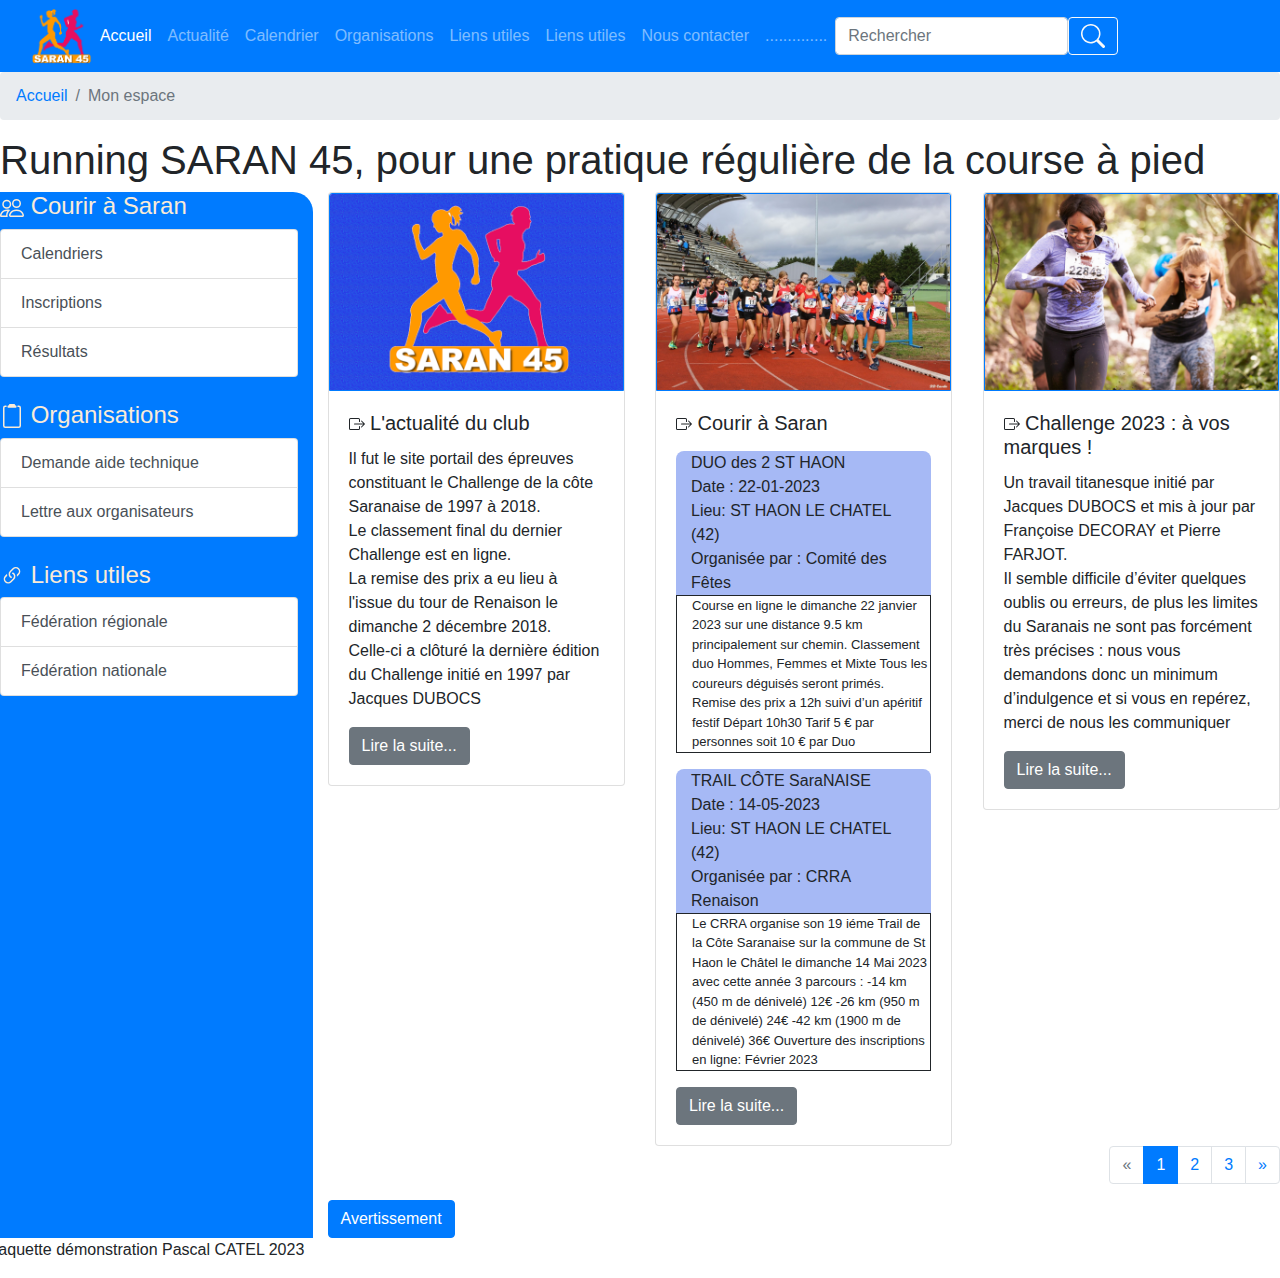
==== index.html @ 1217439c "first commit" ====
<!DOCTYPE html>
<html lang="fr">

<head>
  <meta charset="UTF-8">
  <meta http-equiv="X-UA-Compatible" content="IE=edge">
  <meta name="viewport" content="width=device-width, initial-scale=1.0">
  <!-- link href="https://cdn.jsdelivr.net/npm/bootstrap@5.3.0-alpha1/dist/css/bootstrap.min.css" rel="stylesheet" integrity="sha384-GLhlTQ8iRABdZLl6O3oVMWSktQOp6b7In1Zl3/Jr59b6EGGoI1aFkw7cmDA6j6gD" crossorigin="anonymous" -->
  <link rel="stylesheet" href="css/bootstrap.css">
  <title>Running Saran 45</title>
</head>

<body>
  <header>

  </header>
  
  <!-- Déclaration du composant -->
  <!-- nav class="navbar navbar-expand-lg navbar-dark bg-primary" -->
    <nav class="navbar navbar-expand-lg navbar-dark bg-primary" >
    <div class="container-fluid">
      <!-- Titre de la page -->
      
      <img src="img/logo500.png" alt="logo" height="5%" width="5%">
      <button  class="navbar-toggler"
      type="button" 
      data-toggle="collapse" 
      data-target="#navbarNavDropdown"
      aria-controls="navbarNavDropdown" 
      aria-expanded="false" 
      aria-label="Toggle navigation">
        <svg xmlns="http://www.w3.org/2000/svg" width="16" height="16" fill="currentColor"
          class="bi bi-three-dots-vertical" viewBox="0 0
            16 16">
          <path d="M9.5 13a1.5 1.5 0 1 1-3 0 1.5 1.5 0 0 1 3 0zm0-5a1.5 1.5 0
              1 1-3 0 1.5 1.5 0 0 1 3 0zm0-5a1.5 1.5 0 1 1-3 0 1.5 1.5 0 0 1 3
              0z" />
        </svg>

      </button>
      <div class="collapse navbar-collapse" id="navbarNavDropdown">
        <!-- Elements du menu -->
        <ul class="navbar-nav me-auto mb-2 mb-lg-0 " >
          <!-- Elements du menu -->
          <li class="nav-item">
            <a class="nav-link active" href="#">Accueil</a>
          </li>
          <li class="nav-item">
            <a class="nav-link" href="#">Actualité</a>
          </li>
          <li class="nav-item">
            <a class="nav-link" href="#">Calendrier</a>
          </li>
          <li class="nav-item">
            <a class="nav-link " aria-current="page" href="#">Organisations</a>
          </li>
          <li class="nav-item">
            <a class="nav-link " aria-current="page" href="#">Liens utiles</a>
          </li>
          <li class="nav-item">
            <a class="nav-link " aria-current="page" href="#">Liens utiles</a>
          </li>
          <li class="nav-item">
            <a class="nav-link " aria-current="page" href="#">Nous contacter</a>
          </li>
          <li class="nav-item">
            <a class="nav-link " aria-current="page" href="#">..............</a>
          </li>

        </ul>

        <div>
          <form class="d-flex">
            <input class="form-control me-" type="search" placeholder="Rechercher" aria-label="Rechercher">
            
            <button class="btn btn-outline-light" type="submit"><svg xmlns="http://www.w3.org/2000/svg" width="24" height="24" fill="currentColor" class="bi bi-search" viewBox="0 0 16 16">
              <path d="M11.742 10.344a6.5 6.5 0 1 0-1.397 1.398h-.001c.03.04.062.078.098.115l3.85 3.85a1 1 0 0 0 1.415-1.414l-3.85-3.85a1.007 1.007 0 0 0-.115-.1zM12 6.5a5.5 5.5 0 1 1-11 0 5.5 5.5 0 0 1 11 0z"/>
            </svg></button>
          </form>
          
        </div>

      </div>
    </div>
  </nav>
  <nav aria-label="breadcrumb">
    <!-- Déclaration du composant -->
    <ol class="breadcrumb">
      <!-- Item du fil d'ariane -->
      <li class="breadcrumb-item"><a href="#">Accueil</a></li>
      <li class="breadcrumb-item active" aria-current="page">Mon espace</li>
    </ol>
  </nav>
  <main>



    <div class="row justify-content-between">
      <h1 class="col-12">Running SARAN 45, pour une pratique régulière de la course à pied</h1>
    </div>

    <div class="row justify-content-between">

      <div class="col-3" style="background-color: #007BFF;border-radius:
            15px 20px 0 5px;">
        <aside>

          <h4 style="color: antiquewhite;"> <svg xmlns="http://www.w3.org/2000/svg" width="24" height="24"
              fill="currentColor" class="bi bi-people" viewBox="0 0 16 16">
              <path d="M15 14s1 0 1-1-1-4-5-4-5 3-5 4 1 1 1
                    1h8Zm-7.978-1A.261.261 0 0 1 7
                    12.996c.001-.264.167-1.03.76-1.72C8.312 10.629 9.282 10 11
                    10c1.717 0 2.687.63 3.24 1.276.593.69.758 1.457.76
                    1.72l-.008.002a.274.274 0 0 1-.014.002H7.022ZM11 7a2 2 0 1 0
                    0-4 2 2 0 0 0 0 4Zm3-2a3 3 0 1 1-6 0 3 3 0 0 1 6 0ZM6.936
                    9.28a5.88 5.88 0 0 0-1.23-.247A7.35 7.35 0 0 0 5 9c-4 0-5
                    3-5 4 0 .667.333 1 1 1h4.216A2.238 2.238 0 0 1 5
                    13c0-1.01.377-2.042
                    1.09-2.904.243-.294.526-.569.846-.816ZM4.92 10A5.493 5.493 0
                    0 0 4 13H1c0-.26.164-1.03.76-1.724.545-.636 1.492-1.256
                    3.16-1.275ZM1.5 5.5a3 3 0 1 1 6 0 3 3 0 0 1-6 0Zm3-2a2 2 0 1
                    0 0 4 2 2 0 0 0 0-4Z" />
            </svg> Courir à Saran


          </h4>
          <div class="list-group">

            <a href="#" class="list-group-item list-group-item-action">Calendriers</a>
            <a href="#" class="list-group-item list-group-item-action">Inscriptions</a>
            <a href="#" class="list-group-item list-group-item-action">Résultats</a>
          </div><br>

          <h4 style="color: antiquewhite;"><svg xmlns="http://www.w3.org/2000/svg" width="24" height="24"
              fill="currentColor" class="bi bi-clipboard2" viewBox="0 0 16
                    16">
              <path d="M3.5 2a.5.5 0 0 0-.5.5v12a.5.5 0 0 0 .5.5h9a.5.5 0
                      0 0 .5-.5v-12a.5.5 0 0 0-.5-.5H12a.5.5 0 0 1 0-1h.5A1.5
                      1.5 0 0 1 14 2.5v12a1.5 1.5 0 0 1-1.5 1.5h-9A1.5 1.5 0 0 1
                      2 14.5v-12A1.5 1.5 0 0 1 3.5 1H4a.5.5 0 0 1 0 1h-.5Z" />
              <path d="M10 .5a.5.5 0 0 0-.5-.5h-3a.5.5 0 0 0-.5.5.5.5 0
                        0 1-.5.5.5.5 0 0 0-.5.5V2a.5.5 0 0 0 .5.5h5A.5.5 0 0 0
                        11 2v-.5a.5.5 0 0 0-.5-.5.5.5 0 0 1-.5-.5Z" />
            </svg> Organisations</h4>
          <div class="list-group">

            <a href="#" class="list-group-item
                        list-group-item-action">Demande aide technique</a>
            <a href="#" class="list-group-item
                        list-group-item-action">Lettre aux organisateurs</a>
          </div>
<br>
          <h4 style="color: antiquewhite;"><svg xmlns="http://www.w3.org/2000/svg" width="24" height="24" fill="currentColor" class="bi bi-link-45deg" viewBox="0 0 16 16">
            <path d="M4.715 6.542 3.343 7.914a3 3 0 1 0 4.243 4.243l1.828-1.829A3 3 0 0 0 8.586 5.5L8 6.086a1.002 1.002 0 0 0-.154.199 2 2 0 0 1 .861 3.337L6.88 11.45a2 2 0 1 1-2.83-2.83l.793-.792a4.018 4.018 0 0 1-.128-1.287z"/>
            <path d="M6.586 4.672A3 3 0 0 0 7.414 9.5l.775-.776a2 2 0 0 1-.896-3.346L9.12 3.55a2 2 0 1 1 2.83 2.83l-.793.792c.112.42.155.855.128 1.287l1.372-1.372a3 3 0 1 0-4.243-4.243L6.586 4.672z"/>
          </svg> Liens utiles</h4>
        <div class="list-group">

          <a href="#" class="list-group-item
                      list-group-item-action">Fédération régionale</a>
          <a href="#" class="list-group-item
                      list-group-item-action">Fédération nationale</a>
        </div>



        </aside>
      </div>





      <div class="col-9">
        <div class="row justify-content-between">






          <div class="col-4">
            <!-- card 1 -->
            <div class="card">
              <!-- Image située en haut -->
              <img src="img/actusaran45.png" class="card-img-top
                          rounded-3" alt="Méditation">
              <!-- Corps de la carte -->
              <div class="card-body">
                <!-- Titre -->
                <h5 class="card-title"><svg xmlns="http://www.w3.org/2000/svg" width="16" height="16"
                    fill="currentColor" class="bi
                              bi-box-arrow-right" viewBox="0 0 16 16">
                    <path fill-rule="evenodd" d="M10 12.5a.5.5 0 0
                                1-.5.5h-8a.5.5 0 0 1-.5-.5v-9a.5.5 0 0 1
                                .5-.5h8a.5.5 0 0 1 .5.5v2a.5.5 0 0 0 1 0v-2A1.5
                                1.5 0 0 0 9.5 2h-8A1.5 1.5 0 0 0 0 3.5v9A1.5 1.5
                                0 0 0 1.5 14h8a1.5 1.5 0 0 0 1.5-1.5v-2a.5.5 0 0
                                0-1 0v2z" />
                    <path fill-rule="evenodd" d="M15.854 8.354a.5.5
                                  0 0 0 0-.708l-3-3a.5.5 0 0 0-.708.708L14.293
                                  7.5H5.5a.5.5 0 0 0 0 1h8.793l-2.147 2.146a.5.5
                                  0 0 0 .708.708l3-3z" />
                  </svg> L'actualité du club</h5>
                <!-- Contenu de la carte -->
                <p class="card-text">
                  Il fut le site portail des épreuves constituant
                  le Challenge de la côte Saranaise de 1997 à
                  2018.<br>
                  Le classement final du dernier Challenge est en
                  ligne.<br>
                  La remise des prix a eu lieu à l'issue du tour
                  de Renaison le dimanche 2 décembre 2018.<br>
                  Celle-ci a clôturé la dernière édition du
                  Challenge initié en 1997 par Jacques DUBOCS
                </p>
                <a href="#" class="btn btn-secondary">Lire la
                  suite...</a>
              </div>
            </div>
          </div>
          <!-- card 2 -->
          <div class="col-4">
            <!-- Déclaration du composant -->
            <div class="card">
              <!-- Image située en haut -->
              <img src="img/courir a saran.jpg" class="card-img-top" alt="Méditation">
              <!-- Corps de la carte -->
              <div class="card-body">
                <!-- Titre -->
                <h5 class="card-title"><svg xmlns="http://www.w3.org/2000/svg" width="16" height="16"
                    fill="currentColor" class="bi
                                  bi-box-arrow-right" viewBox="0 0 16 16">
                    <path fill-rule="evenodd" d="M10 12.5a.5.5 0 0
                                    1-.5.5h-8a.5.5 0 0 1-.5-.5v-9a.5.5 0 0 1
                                    .5-.5h8a.5.5 0 0 1 .5.5v2a.5.5 0 0 0 1
                                    0v-2A1.5 1.5 0 0 0 9.5 2h-8A1.5 1.5 0 0 0 0
                                    3.5v9A1.5 1.5 0 0 0 1.5 14h8a1.5 1.5 0 0 0
                                    1.5-1.5v-2a.5.5 0 0 0-1 0v2z" />
                    <path fill-rule="evenodd" d="M15.854
                                      8.354a.5.5 0 0 0 0-.708l-3-3a.5.5 0 0
                                      0-.708.708L14.293 7.5H5.5a.5.5 0 0 0 0
                                      1h8.793l-2.147 2.146a.5.5 0 0 0
                                      .708.708l3-3z" />
                  </svg> Courir à Saran</h5>
                <!-- Contenu de la carte -->
                <p class="card-text">
                <div style="background-color: rgb(166, 185,
                                      245);
                                      border-radius: 8px 8px 0 0px;
                                      padding-right: 15px;
                                      padding-left: 15px;">
                  DUO des 2 ST HAON<br>
                  Date : 22-01-2023<br>
                  Lieu: ST HAON LE CHATEL (42)<br>
                  Organisée par : Comité des Fêtes
                </div>

                <div style="border: 1px solid ;font-size:
                                      small;padding-left: 15px;">
                  Course en ligne le dimanche 22 janvier
                  2023 sur une distance 9.5 km
                  principalement sur chemin. Classement duo
                  Hommes, Femmes et Mixte Tous les coureurs
                  déguisés seront primés. Remise des prix a
                  12h suivi d’un apéritif festif Départ
                  10h30 Tarif 5 € par personnes soit 10 €
                  par Duo
                </div>
                </p>

                <p class="card-text">
                <div style="background-color: rgb(166, 185,
                                      245);
                                      border-radius: 8px 8px 0 0px;
                                      padding-right: 15px;
                                      padding-left: 15px;">
                  TRAIL CÔTE SaraNAISE<br>
                  Date : 14-05-2023<br>
                  Lieu: ST HAON LE CHATEL (42)<br>
                  Organisée par : CRRA Renaison
                </div>

                <div style="border: 1px solid ;font-size:
                                      small;padding-left: 15px;">
                  Le CRRA organise son 19 iéme Trail de la
                  Côte Saranaise sur la commune de St Haon
                  le Châtel le dimanche 14 Mai 2023
                  avec cette année 3 parcours : -14 km (450
                  m de dénivelé) 12€ -26 km (950 m de
                  dénivelé) 24€ -42 km (1900 m de dénivelé)
                  36€
                  Ouverture des inscriptions en ligne:
                  Février 2023
                </div>
                </p>







                <a href="#" class="btn btn-secondary">Lire la
                  suite...</a>
              </div>
            </div>
          </div>

          <div class="col-4">
            <!-- card 3 -->
            <div class="card">
              <!-- Image située en haut -->
              <img src="img/GrandFond.jpg" class="card-img-top" alt="Méditation">
              <!-- Corps de la carte -->
              <div class="card-body">
                <!-- Titre -->
                <h5 class="card-title"><svg xmlns="http://www.w3.org/2000/svg" width="16" height="16"
                    fill="currentColor" class="bi bi-box-arrow-right" viewBox="0 0
                                      16 16">
                    <path fill-rule="evenodd" d="M10 12.5a.5.5
                                        0 0 1-.5.5h-8a.5.5 0 0 1-.5-.5v-9a.5.5 0
                                        0 1 .5-.5h8a.5.5 0 0 1 .5.5v2a.5.5 0 0 0
                                        1 0v-2A1.5 1.5 0 0 0 9.5 2h-8A1.5 1.5 0
                                        0 0 0 3.5v9A1.5 1.5 0 0 0 1.5 14h8a1.5
                                        1.5 0 0 0 1.5-1.5v-2a.5.5 0 0 0-1
                                        0v2z" />
                    <path fill-rule="evenodd" d="M15.854
                                          8.354a.5.5 0 0 0 0-.708l-3-3a.5.5 0 0
                                          0-.708.708L14.293 7.5H5.5a.5.5 0 0 0 0
                                          1h8.793l-2.147 2.146a.5.5 0 0 0
                                          .708.708l3-3z" />
                  </svg> Challenge 2023 : à vos marques !</h5>
                <!-- Contenu de la carte -->
                <p class="card-text">
                  Un travail titanesque initié par Jacques
                  DUBOCS et mis à jour par Françoise
                  DECORAY et Pierre FARJOT.<br>
                  Il semble difficile d’éviter quelques
                  oublis ou erreurs, de plus les limites
                  du Saranais ne sont pas forcément très
                  précises :
                  nous vous demandons donc un minimum
                  d’indulgence et si vous en repérez,
                  merci de nous les communiquer
                </p>
                <a href="#" class="btn btn-secondary">Lire
                  la suite...</a>
              </div>
            </div>
          </div>


        </div>



        <!--pagination -->
        <div class="row">
          <nav class="col-12" aria-label="Page navigation
                                  example">
            <!-- Déclaration du composant + On indique qu'il sera placé à l'extrémité de la page -->
            <ul class="pagination justify-content-end">
              <!-- Item de navigation, ici désactivé car on se trouve en page 1 -->
              <li class="page-item disabled">
                <!-- Lien vers la page concernée -->
                <a class="page-link" href="#" aria-label="Previous">
                  <span aria-hidden="true">&laquo;</span>
                </a>
              </li>
              <!-- Page courante -->
              <li class="page-item active"><a class="page-link" href="#">1</a></li>
              <li class="page-item"><a class="page-link" href="#">2</a></li>
              <li class="page-item"><a class="page-link" href="#">3</a></li>
              <li class="page-item">
                <a class="page-link" href="#" aria-label="Next">
                  <span aria-hidden="true">&raquo;</span>
                </a>
              </li>
            </ul>
          </nav>
        </div>


        <!-- Fenetres modales-->
        <button type="button" class="btn btn-primary" data-bs-toggle="modal"
          data-bs-target="#email">Avertissement</button>
        <!-- Déclaration du composant -->
        <div class="modal fade" id="email" tabindex="-1" role="dialog" aria-labelledby="emailTitle" aria-hidden="true">
          <!-- Mise en place de la fenêtre -->
          <div class="modal-dialog modal-dialog-centered" role="document">
            <div class="modal-content">
              <!-- Classes qui permettent d'en délimiter la structure -->
              <div class="modal-header">
                <h5 class="modal-title" id="emailTitle">Avertissement</h5>
                <button type="button" class="btn-close" data-bs-dismiss="modal" aria-label="Close"></button>
              </div>
              <!-- Classes qui permettent d'en délimiter la structure -->
              <div class="modal-body">
                <p>
                  Ce site est une maquette de formation
                  réalisée par Pascal CATEL.
                </p>
              </div>

              <!-- Classes qui permettent d'en délimiter la structure -->
              <div class="modal-footer">


                <!-- data-dismiss="modal" c'est grâce à cet attribut que ce bouton permettra de fermer la fenêtre -->
                <button type="button" class="btn
                                        btn-primary" data-bs-dismiss="modal">Fermer</button>
              </div>
            </div>
          </div>
        </div>

      </div>




      <footer>
        <p>Maquette démonstration Pascal CATEL 2023</p>
      </footer>



     

    </div>
  </main>
 <script src="https://cdn.jsdelivr.net/npm/bootstrap@5.3.0-alpha1/dist/js/bootstrap.bundle.min.js"
        integrity="sha384-w76AqPfDkMBDXo30jS1Sgez6pr3x5MlQ1ZAGC+nuZB+EYdgRZgiwxhTBTkF7CXvN"
        crossorigin="anonymous"></script>
      <script src="https://cdn.jsdelivr.net/npm/@popperjs/core@2.11.6/dist/umd/popper.min.js"
        integrity="sha384-oBqDVmMz9ATKxIep9tiCxS/Z9fNfEXiDAYTujMAeBAsjFuCZSmKbSSUnQlmh/jp3"
        crossorigin="anonymous"></script>
      <script src="https://cdn.jsdelivr.net/npm/bootstrap@5.3.0-alpha1/dist/js/bootstrap.min.js"
        integrity="sha384-mQ93GR66B00ZXjt0YO5KlohRA5SY2XofN4zfuZxLkoj1gXtW8ANNCe9d5Y3eG5eD"
        crossorigin="anonymous"></script>
</body>

</html>
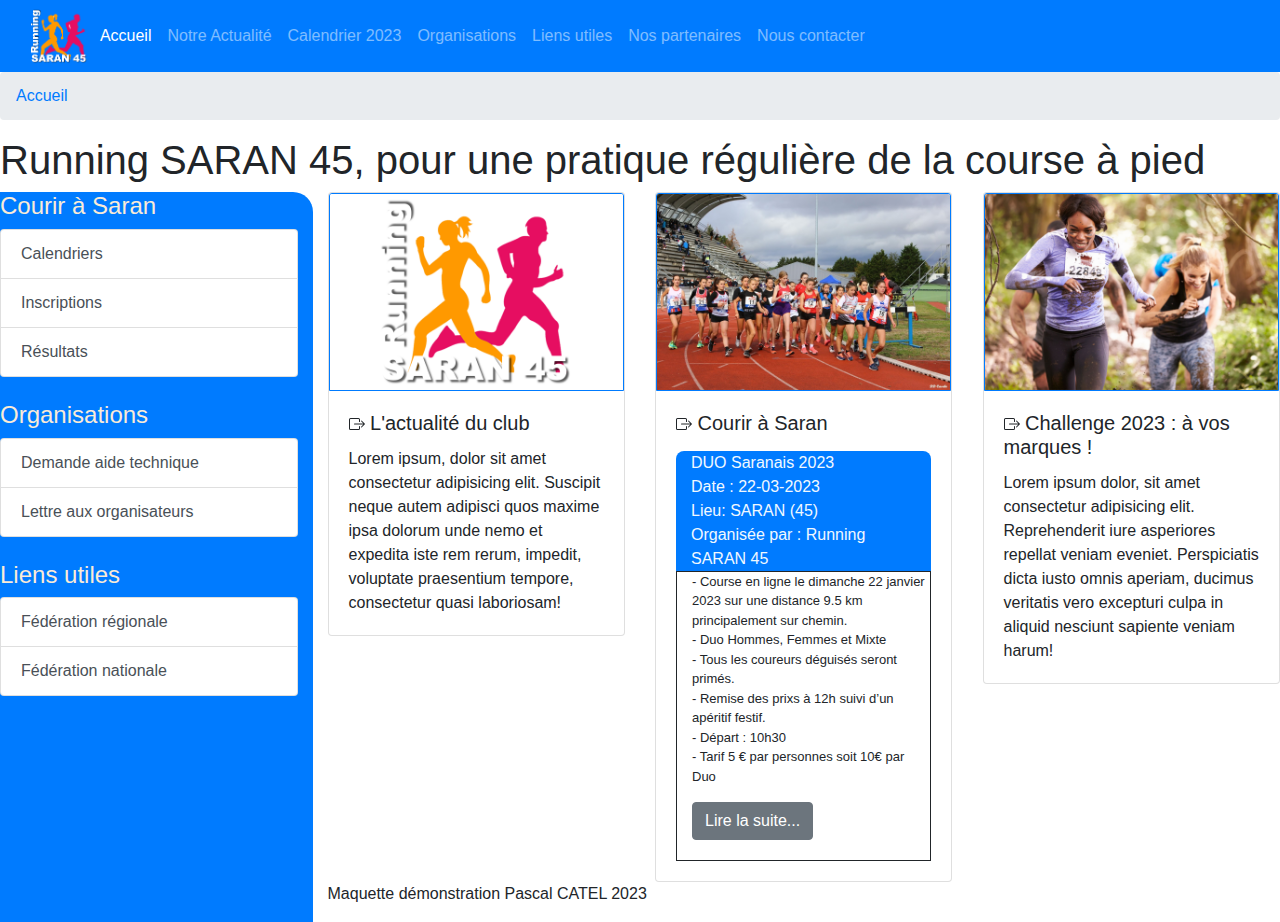
==== commit 7ef9161e: "maj index" ====
--- a/index.html
+++ b/index.html
@@ -1,444 +1,343 @@
 <!DOCTYPE html>
 <html lang="fr">
 
-<head>
-  <meta charset="UTF-8">
-  <meta http-equiv="X-UA-Compatible" content="IE=edge">
-  <meta name="viewport" content="width=device-width, initial-scale=1.0">
-  <!-- link href="https://cdn.jsdelivr.net/npm/bootstrap@5.3.0-alpha1/dist/css/bootstrap.min.css" rel="stylesheet" integrity="sha384-GLhlTQ8iRABdZLl6O3oVMWSktQOp6b7In1Zl3/Jr59b6EGGoI1aFkw7cmDA6j6gD" crossorigin="anonymous" -->
-  <link rel="stylesheet" href="css/bootstrap.css">
-  <title>Running Saran 45</title>
-</head>
-
-<body>
-  <header>
-
-  </header>
-  
-  <!-- Déclaration du composant -->
-  <!-- nav class="navbar navbar-expand-lg navbar-dark bg-primary" -->
-    <nav class="navbar navbar-expand-lg navbar-dark bg-primary" >
-    <div class="container-fluid">
-      <!-- Titre de la page -->
-      
-      <img src="img/logo500.png" alt="logo" height="5%" width="5%">
-      <button  class="navbar-toggler"
-      type="button" 
-      data-toggle="collapse" 
-      data-target="#navbarNavDropdown"
-      aria-controls="navbarNavDropdown" 
-      aria-expanded="false" 
-      aria-label="Toggle navigation">
-        <svg xmlns="http://www.w3.org/2000/svg" width="16" height="16" fill="currentColor"
-          class="bi bi-three-dots-vertical" viewBox="0 0
+  <head>
+    <meta charset="UTF-8">
+    <meta http-equiv="X-UA-Compatible" content="IE=edge">
+    <meta name="viewport" content="width=device-width, initial-scale=1.0">
+    <meta name="description" content="Running demi-fond semin-marathon marathon
+      Saran 45 club de running de saran loiret 45 métropole orléans">
+    <!-- link href="https://cdn.jsdelivr.net/npm/bootstrap@5.3.0-alpha1/dist/css/bootstrap.min.css" rel="stylesheet" integrity="sha384-GLhlTQ8iRABdZLl6O3oVMWSktQOp6b7In1Zl3/Jr59b6EGGoI1aFkw7cmDA6j6gD" crossorigin="anonymous" -->
+    <link rel="stylesheet" href="css/bootstrap.css">
+    <title>Running Saran 45</title>
+  </head>
+
+  <body>
+    <header>
+
+    </header>
+
+    <!-- Déclaration du composant -->
+    <!-- nav class="navbar navbar-expand-lg navbar-dark bg-primary" -->
+    <nav class="navbar navbar-expand-lg navbar-dark bg-primary">
+      <div class="container-fluid">
+        <!-- Titre de la page -->
+
+        <img src="img/logo500.png" alt="logo" height="5%" width="5%">
+        <button class="navbar-toggler"
+          type="button"
+          data-toggle="collapse"
+          data-target="#navbarNavDropdown"
+          aria-controls="navbarNavDropdown"
+          aria-expanded="false"
+          aria-label="Toggle navigation">
+          <svg xmlns="http://www.w3.org/2000/svg" width="16" height="16"
+            fill="currentColor"
+            class="bi bi-three-dots-vertical" viewBox="0 0
             16 16">
-          <path d="M9.5 13a1.5 1.5 0 1 1-3 0 1.5 1.5 0 0 1 3 0zm0-5a1.5 1.5 0
+            <path d="M9.5 13a1.5 1.5 0 1 1-3 0 1.5 1.5 0 0 1 3 0zm0-5a1.5 1.5 0
               1 1-3 0 1.5 1.5 0 0 1 3 0zm0-5a1.5 1.5 0 1 1-3 0 1.5 1.5 0 0 1 3
               0z" />
-        </svg>
-
-      </button>
-      <div class="collapse navbar-collapse" id="navbarNavDropdown">
-        <!-- Elements du menu -->
-        <ul class="navbar-nav me-auto mb-2 mb-lg-0 " >
-          <!-- Elements du menu -->
-          <li class="nav-item">
-            <a class="nav-link active" href="#">Accueil</a>
-          </li>
-          <li class="nav-item">
-            <a class="nav-link" href="#">Actualité</a>
-          </li>
-          <li class="nav-item">
-            <a class="nav-link" href="#">Calendrier</a>
-          </li>
-          <li class="nav-item">
-            <a class="nav-link " aria-current="page" href="#">Organisations</a>
-          </li>
-          <li class="nav-item">
-            <a class="nav-link " aria-current="page" href="#">Liens utiles</a>
-          </li>
-          <li class="nav-item">
-            <a class="nav-link " aria-current="page" href="#">Liens utiles</a>
-          </li>
-          <li class="nav-item">
-            <a class="nav-link " aria-current="page" href="#">Nous contacter</a>
-          </li>
-          <li class="nav-item">
-            <a class="nav-link " aria-current="page" href="#">..............</a>
-          </li>
-
-        </ul>
-
-        <div>
-          <form class="d-flex">
-            <input class="form-control me-" type="search" placeholder="Rechercher" aria-label="Rechercher">
-            
-            <button class="btn btn-outline-light" type="submit"><svg xmlns="http://www.w3.org/2000/svg" width="24" height="24" fill="currentColor" class="bi bi-search" viewBox="0 0 16 16">
-              <path d="M11.742 10.344a6.5 6.5 0 1 0-1.397 1.398h-.001c.03.04.062.078.098.115l3.85 3.85a1 1 0 0 0 1.415-1.414l-3.85-3.85a1.007 1.007 0 0 0-.115-.1zM12 6.5a5.5 5.5 0 1 1-11 0 5.5 5.5 0 0 1 11 0z"/>
-            </svg></button>
-          </form>
-          
-        </div>
-
-      </div>
-    </div>
-  </nav>
-  <nav aria-label="breadcrumb">
-    <!-- Déclaration du composant -->
-    <ol class="breadcrumb">
-      <!-- Item du fil d'ariane -->
-      <li class="breadcrumb-item"><a href="#">Accueil</a></li>
-      <li class="breadcrumb-item active" aria-current="page">Mon espace</li>
-    </ol>
-  </nav>
-  <main>
-
-
-
-    <div class="row justify-content-between">
-      <h1 class="col-12">Running SARAN 45, pour une pratique régulière de la course à pied</h1>
-    </div>
-
-    <div class="row justify-content-between">
-
-      <div class="col-3" style="background-color: #007BFF;border-radius:
-            15px 20px 0 5px;">
-        <aside>
-
-          <h4 style="color: antiquewhite;"> <svg xmlns="http://www.w3.org/2000/svg" width="24" height="24"
-              fill="currentColor" class="bi bi-people" viewBox="0 0 16 16">
-              <path d="M15 14s1 0 1-1-1-4-5-4-5 3-5 4 1 1 1
-                    1h8Zm-7.978-1A.261.261 0 0 1 7
-                    12.996c.001-.264.167-1.03.76-1.72C8.312 10.629 9.282 10 11
-                    10c1.717 0 2.687.63 3.24 1.276.593.69.758 1.457.76
-                    1.72l-.008.002a.274.274 0 0 1-.014.002H7.022ZM11 7a2 2 0 1 0
-                    0-4 2 2 0 0 0 0 4Zm3-2a3 3 0 1 1-6 0 3 3 0 0 1 6 0ZM6.936
-                    9.28a5.88 5.88 0 0 0-1.23-.247A7.35 7.35 0 0 0 5 9c-4 0-5
-                    3-5 4 0 .667.333 1 1 1h4.216A2.238 2.238 0 0 1 5
-                    13c0-1.01.377-2.042
-                    1.09-2.904.243-.294.526-.569.846-.816ZM4.92 10A5.493 5.493 0
-                    0 0 4 13H1c0-.26.164-1.03.76-1.724.545-.636 1.492-1.256
-                    3.16-1.275ZM1.5 5.5a3 3 0 1 1 6 0 3 3 0 0 1-6 0Zm3-2a2 2 0 1
-                    0 0 4 2 2 0 0 0 0-4Z" />
-            </svg> Courir à Saran
-
-
-          </h4>
-          <div class="list-group">
-
-            <a href="#" class="list-group-item list-group-item-action">Calendriers</a>
-            <a href="#" class="list-group-item list-group-item-action">Inscriptions</a>
-            <a href="#" class="list-group-item list-group-item-action">Résultats</a>
-          </div><br>
-
-          <h4 style="color: antiquewhite;"><svg xmlns="http://www.w3.org/2000/svg" width="24" height="24"
-              fill="currentColor" class="bi bi-clipboard2" viewBox="0 0 16
-                    16">
-              <path d="M3.5 2a.5.5 0 0 0-.5.5v12a.5.5 0 0 0 .5.5h9a.5.5 0
-                      0 0 .5-.5v-12a.5.5 0 0 0-.5-.5H12a.5.5 0 0 1 0-1h.5A1.5
-                      1.5 0 0 1 14 2.5v12a1.5 1.5 0 0 1-1.5 1.5h-9A1.5 1.5 0 0 1
-                      2 14.5v-12A1.5 1.5 0 0 1 3.5 1H4a.5.5 0 0 1 0 1h-.5Z" />
-              <path d="M10 .5a.5.5 0 0 0-.5-.5h-3a.5.5 0 0 0-.5.5.5.5 0
-                        0 1-.5.5.5.5 0 0 0-.5.5V2a.5.5 0 0 0 .5.5h5A.5.5 0 0 0
-                        11 2v-.5a.5.5 0 0 0-.5-.5.5.5 0 0 1-.5-.5Z" />
-            </svg> Organisations</h4>
-          <div class="list-group">
-
-            <a href="#" class="list-group-item
-                        list-group-item-action">Demande aide technique</a>
-            <a href="#" class="list-group-item
-                        list-group-item-action">Lettre aux organisateurs</a>
-          </div>
-<br>
-          <h4 style="color: antiquewhite;"><svg xmlns="http://www.w3.org/2000/svg" width="24" height="24" fill="currentColor" class="bi bi-link-45deg" viewBox="0 0 16 16">
-            <path d="M4.715 6.542 3.343 7.914a3 3 0 1 0 4.243 4.243l1.828-1.829A3 3 0 0 0 8.586 5.5L8 6.086a1.002 1.002 0 0 0-.154.199 2 2 0 0 1 .861 3.337L6.88 11.45a2 2 0 1 1-2.83-2.83l.793-.792a4.018 4.018 0 0 1-.128-1.287z"/>
-            <path d="M6.586 4.672A3 3 0 0 0 7.414 9.5l.775-.776a2 2 0 0 1-.896-3.346L9.12 3.55a2 2 0 1 1 2.83 2.83l-.793.792c.112.42.155.855.128 1.287l1.372-1.372a3 3 0 1 0-4.243-4.243L6.586 4.672z"/>
-          </svg> Liens utiles</h4>
-        <div class="list-group">
-
-          <a href="#" class="list-group-item
-                      list-group-item-action">Fédération régionale</a>
-          <a href="#" class="list-group-item
-                      list-group-item-action">Fédération nationale</a>
-        </div>
-
-
-
-        </aside>
-      </div>
-
-
-
-
-
-      <div class="col-9">
-        <div class="row justify-content-between">
-
-
-
-
-
-
-          <div class="col-4">
-            <!-- card 1 -->
-            <div class="card">
-              <!-- Image située en haut -->
-              <img src="img/actusaran45.png" class="card-img-top
-                          rounded-3" alt="Méditation">
-              <!-- Corps de la carte -->
-              <div class="card-body">
-                <!-- Titre -->
-                <h5 class="card-title"><svg xmlns="http://www.w3.org/2000/svg" width="16" height="16"
-                    fill="currentColor" class="bi
-                              bi-box-arrow-right" viewBox="0 0 16 16">
-                    <path fill-rule="evenodd" d="M10 12.5a.5.5 0 0
-                                1-.5.5h-8a.5.5 0 0 1-.5-.5v-9a.5.5 0 0 1
-                                .5-.5h8a.5.5 0 0 1 .5.5v2a.5.5 0 0 0 1 0v-2A1.5
-                                1.5 0 0 0 9.5 2h-8A1.5 1.5 0 0 0 0 3.5v9A1.5 1.5
-                                0 0 0 1.5 14h8a1.5 1.5 0 0 0 1.5-1.5v-2a.5.5 0 0
-                                0-1 0v2z" />
-                    <path fill-rule="evenodd" d="M15.854 8.354a.5.5
-                                  0 0 0 0-.708l-3-3a.5.5 0 0 0-.708.708L14.293
-                                  7.5H5.5a.5.5 0 0 0 0 1h8.793l-2.147 2.146a.5.5
-                                  0 0 0 .708.708l3-3z" />
-                  </svg> L'actualité du club</h5>
-                <!-- Contenu de la carte -->
-                <p class="card-text">
-                  Il fut le site portail des épreuves constituant
-                  le Challenge de la côte Saranaise de 1997 à
-                  2018.<br>
-                  Le classement final du dernier Challenge est en
-                  ligne.<br>
-                  La remise des prix a eu lieu à l'issue du tour
-                  de Renaison le dimanche 2 décembre 2018.<br>
-                  Celle-ci a clôturé la dernière édition du
-                  Challenge initié en 1997 par Jacques DUBOCS
-                </p>
-                <a href="#" class="btn btn-secondary">Lire la
-                  suite...</a>
-              </div>
-            </div>
-          </div>
-          <!-- card 2 -->
-          <div class="col-4">
-            <!-- Déclaration du composant -->
-            <div class="card">
-              <!-- Image située en haut -->
-              <img src="img/courir a saran.jpg" class="card-img-top" alt="Méditation">
-              <!-- Corps de la carte -->
-              <div class="card-body">
-                <!-- Titre -->
-                <h5 class="card-title"><svg xmlns="http://www.w3.org/2000/svg" width="16" height="16"
-                    fill="currentColor" class="bi
-                                  bi-box-arrow-right" viewBox="0 0 16 16">
-                    <path fill-rule="evenodd" d="M10 12.5a.5.5 0 0
-                                    1-.5.5h-8a.5.5 0 0 1-.5-.5v-9a.5.5 0 0 1
-                                    .5-.5h8a.5.5 0 0 1 .5.5v2a.5.5 0 0 0 1
-                                    0v-2A1.5 1.5 0 0 0 9.5 2h-8A1.5 1.5 0 0 0 0
-                                    3.5v9A1.5 1.5 0 0 0 1.5 14h8a1.5 1.5 0 0 0
-                                    1.5-1.5v-2a.5.5 0 0 0-1 0v2z" />
-                    <path fill-rule="evenodd" d="M15.854
-                                      8.354a.5.5 0 0 0 0-.708l-3-3a.5.5 0 0
-                                      0-.708.708L14.293 7.5H5.5a.5.5 0 0 0 0
-                                      1h8.793l-2.147 2.146a.5.5 0 0 0
-                                      .708.708l3-3z" />
-                  </svg> Courir à Saran</h5>
-                <!-- Contenu de la carte -->
-                <p class="card-text">
-                <div style="background-color: rgb(166, 185,
-                                      245);
-                                      border-radius: 8px 8px 0 0px;
-                                      padding-right: 15px;
-                                      padding-left: 15px;">
-                  DUO des 2 ST HAON<br>
-                  Date : 22-01-2023<br>
-                  Lieu: ST HAON LE CHATEL (42)<br>
-                  Organisée par : Comité des Fêtes
-                </div>
-
-                <div style="border: 1px solid ;font-size:
-                                      small;padding-left: 15px;">
-                  Course en ligne le dimanche 22 janvier
-                  2023 sur une distance 9.5 km
-                  principalement sur chemin. Classement duo
-                  Hommes, Femmes et Mixte Tous les coureurs
-                  déguisés seront primés. Remise des prix a
-                  12h suivi d’un apéritif festif Départ
-                  10h30 Tarif 5 € par personnes soit 10 €
-                  par Duo
-                </div>
-                </p>
-
-                <p class="card-text">
-                <div style="background-color: rgb(166, 185,
-                                      245);
-                                      border-radius: 8px 8px 0 0px;
-                                      padding-right: 15px;
-                                      padding-left: 15px;">
-                  TRAIL CÔTE SaraNAISE<br>
-                  Date : 14-05-2023<br>
-                  Lieu: ST HAON LE CHATEL (42)<br>
-                  Organisée par : CRRA Renaison
-                </div>
-
-                <div style="border: 1px solid ;font-size:
-                                      small;padding-left: 15px;">
-                  Le CRRA organise son 19 iéme Trail de la
-                  Côte Saranaise sur la commune de St Haon
-                  le Châtel le dimanche 14 Mai 2023
-                  avec cette année 3 parcours : -14 km (450
-                  m de dénivelé) 12€ -26 km (950 m de
-                  dénivelé) 24€ -42 km (1900 m de dénivelé)
-                  36€
-                  Ouverture des inscriptions en ligne:
-                  Février 2023
-                </div>
-                </p>
-
-
-
-
-
-
-
-                <a href="#" class="btn btn-secondary">Lire la
-                  suite...</a>
-              </div>
-            </div>
-          </div>
-
-          <div class="col-4">
-            <!-- card 3 -->
-            <div class="card">
-              <!-- Image située en haut -->
-              <img src="img/GrandFond.jpg" class="card-img-top" alt="Méditation">
-              <!-- Corps de la carte -->
-              <div class="card-body">
-                <!-- Titre -->
-                <h5 class="card-title"><svg xmlns="http://www.w3.org/2000/svg" width="16" height="16"
-                    fill="currentColor" class="bi bi-box-arrow-right" viewBox="0 0
-                                      16 16">
-                    <path fill-rule="evenodd" d="M10 12.5a.5.5
-                                        0 0 1-.5.5h-8a.5.5 0 0 1-.5-.5v-9a.5.5 0
-                                        0 1 .5-.5h8a.5.5 0 0 1 .5.5v2a.5.5 0 0 0
-                                        1 0v-2A1.5 1.5 0 0 0 9.5 2h-8A1.5 1.5 0
-                                        0 0 0 3.5v9A1.5 1.5 0 0 0 1.5 14h8a1.5
-                                        1.5 0 0 0 1.5-1.5v-2a.5.5 0 0 0-1
-                                        0v2z" />
-                    <path fill-rule="evenodd" d="M15.854
-                                          8.354a.5.5 0 0 0 0-.708l-3-3a.5.5 0 0
-                                          0-.708.708L14.293 7.5H5.5a.5.5 0 0 0 0
-                                          1h8.793l-2.147 2.146a.5.5 0 0 0
-                                          .708.708l3-3z" />
-                  </svg> Challenge 2023 : à vos marques !</h5>
-                <!-- Contenu de la carte -->
-                <p class="card-text">
-                  Un travail titanesque initié par Jacques
-                  DUBOCS et mis à jour par Françoise
-                  DECORAY et Pierre FARJOT.<br>
-                  Il semble difficile d’éviter quelques
-                  oublis ou erreurs, de plus les limites
-                  du Saranais ne sont pas forcément très
-                  précises :
-                  nous vous demandons donc un minimum
-                  d’indulgence et si vous en repérez,
-                  merci de nous les communiquer
-                </p>
-                <a href="#" class="btn btn-secondary">Lire
-                  la suite...</a>
-              </div>
-            </div>
-          </div>
-
-
-        </div>
-
-
-
-        <!--pagination -->
-        <div class="row">
-          <nav class="col-12" aria-label="Page navigation
-                                  example">
-            <!-- Déclaration du composant + On indique qu'il sera placé à l'extrémité de la page -->
-            <ul class="pagination justify-content-end">
-              <!-- Item de navigation, ici désactivé car on se trouve en page 1 -->
-              <li class="page-item disabled">
-                <!-- Lien vers la page concernée -->
-                <a class="page-link" href="#" aria-label="Previous">
-                  <span aria-hidden="true">&laquo;</span>
-                </a>
-              </li>
-              <!-- Page courante -->
-              <li class="page-item active"><a class="page-link" href="#">1</a></li>
-              <li class="page-item"><a class="page-link" href="#">2</a></li>
-              <li class="page-item"><a class="page-link" href="#">3</a></li>
-              <li class="page-item">
-                <a class="page-link" href="#" aria-label="Next">
-                  <span aria-hidden="true">&raquo;</span>
-                </a>
-              </li>
+            </svg>
+
+          </button>
+          <div class="collapse navbar-collapse" id="navbarNavDropdown">
+            <!-- Elements du menu -->
+            <ul class="navbar-nav me-auto mb-2 mb-lg-0 ">
+              <!-- Elements du menu -->
+              <li class="nav-item">
+                <a class="nav-link active" href="index.html">Accueil</a>
+              </li>
+              <li class="nav-item">
+                <a class="nav-link" href="#">Notre Actualité</a>
+              </li>
+              <li class="nav-item">
+                <a class="nav-link" href="#">Calendrier 2023</a>
+              </li>
+              <li class="nav-item">
+                <a class="nav-link " aria-current="page" href="#">Organisations</a>
+              </li>
+              <li class="nav-item">
+                <a class="nav-link " aria-current="page" href="#">Liens utiles</a>
+              </li>
+              <li class="nav-item">
+                <a class="nav-link " aria-current="page" href="#">Nos
+                  partenaires</a>
+              </li>
+              <li class="nav-item">
+                <a class="nav-link " aria-current="page" href="#">Nous contacter</a>
+              </li>
+
             </ul>
-          </nav>
-        </div>
-
-
-        <!-- Fenetres modales-->
-        <button type="button" class="btn btn-primary" data-bs-toggle="modal"
-          data-bs-target="#email">Avertissement</button>
-        <!-- Déclaration du composant -->
-        <div class="modal fade" id="email" tabindex="-1" role="dialog" aria-labelledby="emailTitle" aria-hidden="true">
-          <!-- Mise en place de la fenêtre -->
-          <div class="modal-dialog modal-dialog-centered" role="document">
-            <div class="modal-content">
-              <!-- Classes qui permettent d'en délimiter la structure -->
-              <div class="modal-header">
-                <h5 class="modal-title" id="emailTitle">Avertissement</h5>
-                <button type="button" class="btn-close" data-bs-dismiss="modal" aria-label="Close"></button>
-              </div>
-              <!-- Classes qui permettent d'en délimiter la structure -->
-              <div class="modal-body">
-                <p>
-                  Ce site est une maquette de formation
-                  réalisée par Pascal CATEL.
-                </p>
-              </div>
-
-              <!-- Classes qui permettent d'en délimiter la structure -->
-              <div class="modal-footer">
-
-
-                <!-- data-dismiss="modal" c'est grâce à cet attribut que ce bouton permettra de fermer la fenêtre -->
-                <button type="button" class="btn
-                                        btn-primary" data-bs-dismiss="modal">Fermer</button>
-              </div>
-            </div>
+
+
+
           </div>
         </div>
-
-      </div>
-
-
-
-
-      <footer>
-        <p>Maquette démonstration Pascal CATEL 2023</p>
-      </footer>
-
-
-
-     
-
-    </div>
-  </main>
- <script src="https://cdn.jsdelivr.net/npm/bootstrap@5.3.0-alpha1/dist/js/bootstrap.bundle.min.js"
-        integrity="sha384-w76AqPfDkMBDXo30jS1Sgez6pr3x5MlQ1ZAGC+nuZB+EYdgRZgiwxhTBTkF7CXvN"
-        crossorigin="anonymous"></script>
-      <script src="https://cdn.jsdelivr.net/npm/@popperjs/core@2.11.6/dist/umd/popper.min.js"
-        integrity="sha384-oBqDVmMz9ATKxIep9tiCxS/Z9fNfEXiDAYTujMAeBAsjFuCZSmKbSSUnQlmh/jp3"
-        crossorigin="anonymous"></script>
-      <script src="https://cdn.jsdelivr.net/npm/bootstrap@5.3.0-alpha1/dist/js/bootstrap.min.js"
-        integrity="sha384-mQ93GR66B00ZXjt0YO5KlohRA5SY2XofN4zfuZxLkoj1gXtW8ANNCe9d5Y3eG5eD"
-        crossorigin="anonymous"></script>
-</body>
-
-</html>
+      </nav>
+      <nav aria-label="breadcrumb">
+        <!-- Déclaration du composant -->
+        <ol class="breadcrumb">
+          <!-- Item du fil d'ariane -->
+          <li class="breadcrumb-item"><a href="index.html">Accueil</a></li>
+        </ol>
+      </nav>
+      <main>
+
+
+
+        <div class="row justify-content-between">
+          <h1 class="col-12">Running SARAN 45, pour une pratique régulière de la
+            course à pied</h1>
+        </div>
+
+        <div class="row justify-content-between">
+
+          <div class="col-3" style="background-color: #007BFF;border-radius:
+            15px 20px 0 5px;">
+            <aside>
+
+              <h4 style="color: antiquewhite;"> Courir à Saran
+
+
+              </h4>
+              <div class="list-group">
+
+                <a href="#" class="list-group-item list-group-item-action">Calendriers</a>
+                <a href="#" class="list-group-item list-group-item-action">Inscriptions</a>
+                <a href="#" class="list-group-item list-group-item-action">Résultats</a>
+              </div><br>
+
+              <h4 style="color: antiquewhite;"> Organisations</h4>
+              <div class="list-group">
+
+                <a href="#" class="list-group-item
+                  list-group-item-action">Demande aide technique</a>
+                <a href="#" class="list-group-item
+                  list-group-item-action">Lettre aux organisateurs</a>
+              </div>
+              <br>
+              <h4 style="color: antiquewhite;"> Liens utiles</h4>
+              <div class="list-group">
+
+                <a href="#" class="list-group-item
+                  list-group-item-action">Fédération régionale</a>
+                <a href="#" class="list-group-item
+                  list-group-item-action">Fédération nationale</a>
+              </div>
+
+
+
+            </aside>
+          </div>
+
+
+
+
+
+          <div class="col-9">
+            <div class="row justify-content-between">
+
+
+
+
+
+
+              <div class="col-4">
+                <!-- card 1 -->
+                <div class="card">
+                  <!-- Image située en haut -->
+                  <img src="img/actusaran45.png" class="card-img-top
+                    rounded-3" alt="Méditation">
+                  <!-- Corps de la carte -->
+                  <div class="card-body">
+                    <!-- Titre -->
+                    <h5 class="card-title"><svg
+                        xmlns="http://www.w3.org/2000/svg" width="16"
+                        height="16"
+                        fill="currentColor" class="bi
+                        bi-box-arrow-right" viewBox="0 0 16 16">
+                        <path fill-rule="evenodd" d="M10 12.5a.5.5 0 0
+                          1-.5.5h-8a.5.5 0 0 1-.5-.5v-9a.5.5 0 0 1
+                          .5-.5h8a.5.5 0 0 1 .5.5v2a.5.5 0 0 0 1
+                          0v-2A1.5
+                          1.5 0 0 0 9.5 2h-8A1.5 1.5 0 0 0 0 3.5v9A1.5
+                          1.5
+                          0 0 0 1.5 14h8a1.5 1.5 0 0 0 1.5-1.5v-2a.5.5
+                          0 0
+                          0-1 0v2z" />
+                          <path fill-rule="evenodd" d="M15.854
+                            8.354a.5.5
+                            0 0 0 0-.708l-3-3a.5.5 0 0
+                            0-.708.708L14.293
+                            7.5H5.5a.5.5 0 0 0 0 1h8.793l-2.147
+                            2.146a.5.5
+                            0 0 0 .708.708l3-3z" />
+                          </svg> L'actualité du club</h5>
+                        <!-- Contenu de la carte -->
+                        <p class="card-text">
+                          Lorem ipsum, dolor sit amet consectetur
+                          adipisicing elit. Suscipit neque autem
+                          adipisci quos maxime ipsa dolorum unde nemo
+                          et expedita iste rem rerum, impedit,
+                          voluptate praesentium tempore, consectetur
+                          quasi laboriosam!
+                        </p>
+
+                      </div>
+                    </div>
+                  </div>
+                  <!-- card 2 -->
+                  <div class="col-4">
+                    <!-- Déclaration du composant -->
+                    <div class="card">
+                      <!-- Image située en haut -->
+                      <img src="img/courir a saran.jpg"
+                        class="card-img-top" alt="Méditation">
+                      <!-- Corps de la carte -->
+                      <div class="card-body">
+                        <!-- Titre -->
+                        <h5 class="card-title"><svg
+                            xmlns="http://www.w3.org/2000/svg"
+                            width="16" height="16"
+                            fill="currentColor" class="bi
+                            bi-box-arrow-right" viewBox="0 0 16 16">
+                            <path fill-rule="evenodd" d="M10 12.5a.5.5
+                              0 0
+                              1-.5.5h-8a.5.5 0 0 1-.5-.5v-9a.5.5 0 0 1
+                              .5-.5h8a.5.5 0 0 1 .5.5v2a.5.5 0 0 0 1
+                              0v-2A1.5 1.5 0 0 0 9.5 2h-8A1.5 1.5 0 0
+                              0 0
+                              3.5v9A1.5 1.5 0 0 0 1.5 14h8a1.5 1.5 0 0
+                              0
+                              1.5-1.5v-2a.5.5 0 0 0-1 0v2z" />
+                              <path fill-rule="evenodd" d="M15.854
+                                8.354a.5.5 0 0 0 0-.708l-3-3a.5.5 0 0
+                                0-.708.708L14.293 7.5H5.5a.5.5 0 0 0 0
+                                1h8.793l-2.147 2.146a.5.5 0 0 0
+                                .708.708l3-3z" />
+                              </svg> Courir à Saran</h5>
+                            <!-- Contenu de la carte -->
+                            <p class="card-text" >
+                              <div style="background-color:#007BFF;
+                                border-radius: 8px 8px 0 0px;
+                                padding-right: 15px;
+                                padding-left: 15px;
+                                color: aliceblue;">
+                                DUO Saranais 2023<br>
+                                Date : 22-03-2023<br>
+                                Lieu: SARAN (45)<br>
+                                Organisée par : Running SARAN 45
+                              </div>
+
+                              <div style="border: 1px solid
+                                ;font-size:
+                                small;padding-left: 15px;">
+                                - Course en ligne le dimanche 22 janvier
+                                2023 sur une distance 9.5 km
+                                principalement sur chemin. <br>
+                                - Duo Hommes, Femmes et Mixte  <br> 
+                                - Tous les coureurs déguisés seront primés. <br>
+                                - Remise des prixs à 12h suivi d’un apéritif
+                                festif. <br>
+                                - Départ : 10h30 <br>
+                                - Tarif 5 € par personnes soit 10€ par Duo <br>
+                              </p>
+                              <a href="duo saranais 2023.html" class="btn btn-secondary">Lire
+                                la suite...</a> <br><br>
+                            </div>
+
+                          </div>
+                        </div>
+                      </div>
+
+                      <div class="col-4">
+                        <!-- card 3 -->
+                        <div class="card">
+                          <!-- Image située en haut -->
+                          <img src="img/GrandFond.jpg"
+                            class="card-img-top" alt="Méditation">
+                          <!-- Corps de la carte -->
+                          <div class="card-body">
+                            <!-- Titre -->
+                            <h5 class="card-title"><svg
+                                xmlns="http://www.w3.org/2000/svg"
+                                width="16" height="16"
+                                fill="currentColor" class="bi
+                                bi-box-arrow-right" viewBox="0 0
+                                16 16">
+                                <path fill-rule="evenodd" d="M10
+                                  12.5a.5.5
+                                  0 0 1-.5.5h-8a.5.5 0 0
+                                  1-.5-.5v-9a.5.5 0
+                                  0 1 .5-.5h8a.5.5 0 0 1 .5.5v2a.5.5 0
+                                  0 0
+                                  1 0v-2A1.5 1.5 0 0 0 9.5 2h-8A1.5
+                                  1.5 0
+                                  0 0 0 3.5v9A1.5 1.5 0 0 0 1.5
+                                  14h8a1.5
+                                  1.5 0 0 0 1.5-1.5v-2a.5.5 0 0 0-1
+                                  0v2z" />
+                                  <path fill-rule="evenodd" d="M15.854
+                                    8.354a.5.5 0 0 0 0-.708l-3-3a.5.5
+                                    0 0
+                                    0-.708.708L14.293 7.5H5.5a.5.5 0 0
+                                    0 0
+                                    1h8.793l-2.147 2.146a.5.5 0 0 0
+                                    .708.708l3-3z" />
+                                  </svg> Challenge 2023 : à vos
+                                  marques !</h5>
+                                <!-- Contenu de la carte -->
+                                <p class="card-text">
+                                  Lorem ipsum dolor, sit amet
+                                  consectetur adipisicing elit.
+                                  Reprehenderit iure asperiores
+                                  repellat veniam eveniet.
+                                  Perspiciatis dicta iusto omnis
+                                  aperiam, ducimus veritatis vero
+                                  excepturi culpa in aliquid nesciunt
+                                  sapiente veniam harum!
+                                </p>
+
+                              </div>
+                            </div>
+                          </div>
+
+
+                        </div>
+
+
+
+
+
+
+
+
+
+
+
+                        <footer>
+                          <p>Maquette démonstration Pascal CATEL 2023</p>
+                        </footer>
+
+
+
+
+
+                      </div>
+                    </main>
+                    <script
+                      src="https://cdn.jsdelivr.net/npm/bootstrap@5.3.0-alpha1/dist/js/bootstrap.bundle.min.js"
+                      integrity="sha384-w76AqPfDkMBDXo30jS1Sgez6pr3x5MlQ1ZAGC+nuZB+EYdgRZgiwxhTBTkF7CXvN"
+                      crossorigin="anonymous"></script>
+                    <script
+                      src="https://cdn.jsdelivr.net/npm/@popperjs/core@2.11.6/dist/umd/popper.min.js"
+                      integrity="sha384-oBqDVmMz9ATKxIep9tiCxS/Z9fNfEXiDAYTujMAeBAsjFuCZSmKbSSUnQlmh/jp3"
+                      crossorigin="anonymous"></script>
+                    <script
+                      src="https://cdn.jsdelivr.net/npm/bootstrap@5.3.0-alpha1/dist/js/bootstrap.min.js"
+                      integrity="sha384-mQ93GR66B00ZXjt0YO5KlohRA5SY2XofN4zfuZxLkoj1gXtW8ANNCe9d5Y3eG5eD"
+                      crossorigin="anonymous"></script>
+                  </body>
+
+                </html>
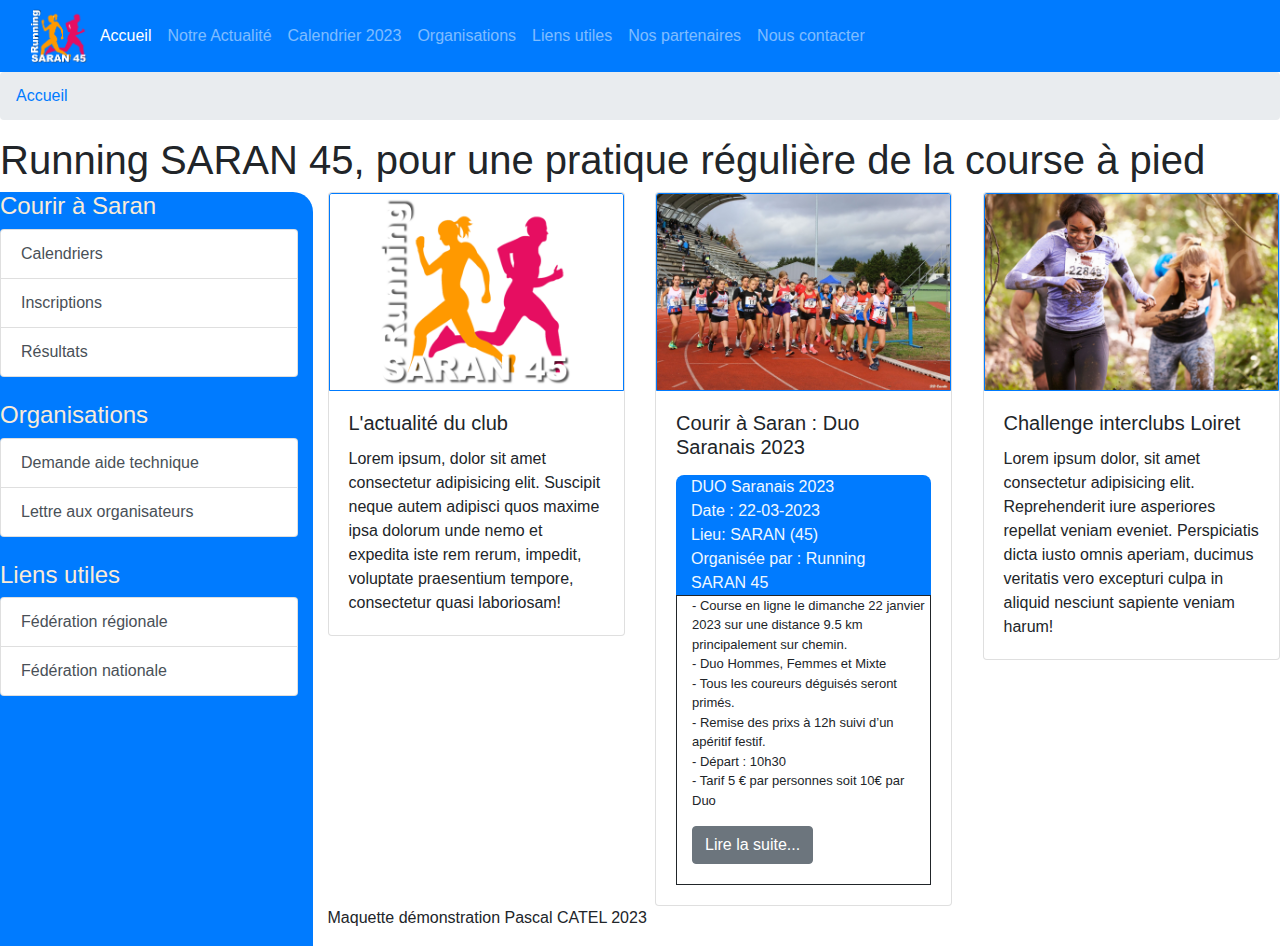
==== commit de8b6484: "Nettoyage code index.html" ====
--- a/index.html
+++ b/index.html
@@ -14,33 +14,11 @@
 
   <body>
     <header>
-
-    </header>
-
-    <!-- Déclaration du composant -->
-    <!-- nav class="navbar navbar-expand-lg navbar-dark bg-primary" -->
-    <nav class="navbar navbar-expand-lg navbar-dark bg-primary">
-      <div class="container-fluid">
-        <!-- Titre de la page -->
-
-        <img src="img/logo500.png" alt="logo" height="5%" width="5%">
-        <button class="navbar-toggler"
-          type="button"
-          data-toggle="collapse"
-          data-target="#navbarNavDropdown"
-          aria-controls="navbarNavDropdown"
-          aria-expanded="false"
-          aria-label="Toggle navigation">
-          <svg xmlns="http://www.w3.org/2000/svg" width="16" height="16"
-            fill="currentColor"
-            class="bi bi-three-dots-vertical" viewBox="0 0
-            16 16">
-            <path d="M9.5 13a1.5 1.5 0 1 1-3 0 1.5 1.5 0 0 1 3 0zm0-5a1.5 1.5 0
-              1 1-3 0 1.5 1.5 0 0 1 3 0zm0-5a1.5 1.5 0 1 1-3 0 1.5 1.5 0 0 1 3
-              0z" />
-            </svg>
-
-          </button>
+      <nav class="navbar navbar-expand-lg navbar-dark bg-primary">
+        <div class="container-fluid">
+          <!-- Titre de la page -->
+
+          <img src="img/logo500.png" alt="logo" height="5%" width="5%">
           <div class="collapse navbar-collapse" id="navbarNavDropdown">
             <!-- Elements du menu -->
             <ul class="navbar-nav me-auto mb-2 mb-lg-0 ">
@@ -65,12 +43,11 @@
                   partenaires</a>
               </li>
               <li class="nav-item">
-                <a class="nav-link " aria-current="page" href="#">Nous contacter</a>
+                <a class="nav-link " aria-current="page" href="#">Nous
+                  contacter</a>
               </li>
 
             </ul>
-
-
 
           </div>
         </div>
@@ -82,262 +59,149 @@
           <li class="breadcrumb-item"><a href="index.html">Accueil</a></li>
         </ol>
       </nav>
-      <main>
-
-
-
-        <div class="row justify-content-between">
-          <h1 class="col-12">Running SARAN 45, pour une pratique régulière de la
-            course à pied</h1>
+    </header>
+
+    <main>
+      <h1>Running SARAN 45, pour une pratique régulière de la course à pied</h1>
+      <div class="row justify-content-between">
+
+        <!-- aside left-->
+        <div class="col-3" style="background-color: #007BFF;border-radius:15px
+          20px 0 5px;">
+          <aside>
+            <h4 style="color: antiquewhite;"> Courir à Saran</h4>
+            <div class="list-group">
+              <a href="#" class="list-group-item list-group-item-action">Calendriers</a>
+              <a href="#" class="list-group-item list-group-item-action">Inscriptions</a>
+              <a href="#" class="list-group-item list-group-item-action">Résultats</a>
+            </div><br>
+
+            <h4 style="color: antiquewhite;"> Organisations</h4>
+            <div class="list-group">
+              <a href="#" class="list-group-item list-group-item-action">Demande
+                aide technique</a>
+              <a href="#" class="list-group-item list-group-item-action">Lettre
+                aux organisateurs</a>
+            </div>
+            <br>
+
+            <h4 style="color: antiquewhite;"> Liens utiles</h4>
+            <div class="list-group">
+              <a href="#" class="list-group-item list-group-item-action">Fédération
+                régionale</a>
+              <a href="#" class="list-group-item list-group-item-action">Fédération
+                nationale</a>
+            </div>
+          </aside>
         </div>
 
-        <div class="row justify-content-between">
-
-          <div class="col-3" style="background-color: #007BFF;border-radius:
-            15px 20px 0 5px;">
-            <aside>
-
-              <h4 style="color: antiquewhite;"> Courir à Saran
-
-
-              </h4>
-              <div class="list-group">
-
-                <a href="#" class="list-group-item list-group-item-action">Calendriers</a>
-                <a href="#" class="list-group-item list-group-item-action">Inscriptions</a>
-                <a href="#" class="list-group-item list-group-item-action">Résultats</a>
-              </div><br>
-
-              <h4 style="color: antiquewhite;"> Organisations</h4>
-              <div class="list-group">
-
-                <a href="#" class="list-group-item
-                  list-group-item-action">Demande aide technique</a>
-                <a href="#" class="list-group-item
-                  list-group-item-action">Lettre aux organisateurs</a>
+        <div class="col-9">
+          <div class="row justify-content-between">
+
+            <!-- column 1 -->
+            <div class="col-4">
+
+              <div class="card">
+                <!-- Image située en haut -->
+                <img src="img/actusaran45.png" class="card-img-top
+                  rounded-3" alt="Running Saran 45">
+                <!-- Corps de la carte -->
+                <div class="card-body">
+                  <!-- Titre -->
+                  <h5 class="card-title"> L'actualité du club</h5>
+                  <!-- Contenu de la carte -->
+                  <p class="card-text">
+                    Lorem ipsum, dolor sit amet consectetur
+                    adipisicing elit. Suscipit neque autem
+                    adipisci quos maxime ipsa dolorum unde nemo
+                    et expedita iste rem rerum, impedit,
+                    voluptate praesentium tempore, consectetur
+                    quasi laboriosam!
+                  </p>
+
+                </div>
               </div>
-              <br>
-              <h4 style="color: antiquewhite;"> Liens utiles</h4>
-              <div class="list-group">
-
-                <a href="#" class="list-group-item
-                  list-group-item-action">Fédération régionale</a>
-                <a href="#" class="list-group-item
-                  list-group-item-action">Fédération nationale</a>
+            </div>
+            <!-- column 2 -->
+            <div class="col-4">
+              <!-- Déclaration du composant -->
+              <div class="card">
+                <!-- Image située en haut -->
+                <img src="img/courir a saran.jpg"
+                  class="card-img-top" alt="Courir à Saran">
+                <!-- Corps de la carte -->
+                <div class="card-body">
+                  <!-- Titre -->
+                  <h5 class="card-title"> Courir à Saran : Duo Saranais 2023</h5>
+                  <!-- Contenu de la carte -->
+                  <!-- localisation evenement -->
+                  <p class="card-text">
+                    <div style="background-color:#007BFF;
+                      border-radius: 8px 8px 0 0px;
+                      padding-right: 15px;
+                      padding-left: 15px;
+                      color: aliceblue;">
+                      DUO Saranais 2023<br>
+                      Date : 22-03-2023<br>
+                      Lieu: SARAN (45)<br>
+                      Organisée par : Running SARAN 45
+                    </div>
+
+                    <div style="border: 1px solid;
+                      font-size:small;
+                      padding-left: 15px;">
+                      - Course en ligne le dimanche 22 janvier
+                      2023 sur une distance 9.5 km
+                      principalement sur chemin. <br>
+                      - Duo Hommes, Femmes et Mixte <br>
+                      - Tous les coureurs déguisés seront primés. <br>
+                      - Remise des prixs à 12h suivi d’un apéritif
+                      festif. <br>
+                      - Départ : 10h30 <br>
+                      - Tarif 5 € par personnes soit 10€ par Duo <br>
+                    </p>
+                    <a href="duo saranais 2023.html" class="btn btn-secondary">Lire
+                      la suite...</a> <br><br>
+                  </div>
+
+                </div>
               </div>
-
-
-
-            </aside>
+            </div>
+
+            <div class="col-4">
+              <!-- column 3 -->
+              <div class="card">
+                <!-- Image située en haut -->
+                <img src="img/GrandFond.jpg"
+                  class="card-img-top" alt="Challenge interclubs Loiret">
+                <!-- Corps de la carte -->
+                <div class="card-body">
+                  <!-- Titre -->
+                  <h5 class="card-title"> Challenge interclubs Loiret</h5>
+                  <!-- Contenu de la carte -->
+                  <p class="card-text">
+                    Lorem ipsum dolor, sit amet
+                    consectetur adipisicing elit.
+                    Reprehenderit iure asperiores
+                    repellat veniam eveniet.
+                    Perspiciatis dicta iusto omnis
+                    aperiam, ducimus veritatis vero
+                    excepturi culpa in aliquid nesciunt
+                    sapiente veniam harum!
+                  </p>
+
+                </div>
+              </div>
+            </div>
+
+
           </div>
 
-
-
-
-
-          <div class="col-9">
-            <div class="row justify-content-between">
-
-
-
-
-
-
-              <div class="col-4">
-                <!-- card 1 -->
-                <div class="card">
-                  <!-- Image située en haut -->
-                  <img src="img/actusaran45.png" class="card-img-top
-                    rounded-3" alt="Méditation">
-                  <!-- Corps de la carte -->
-                  <div class="card-body">
-                    <!-- Titre -->
-                    <h5 class="card-title"><svg
-                        xmlns="http://www.w3.org/2000/svg" width="16"
-                        height="16"
-                        fill="currentColor" class="bi
-                        bi-box-arrow-right" viewBox="0 0 16 16">
-                        <path fill-rule="evenodd" d="M10 12.5a.5.5 0 0
-                          1-.5.5h-8a.5.5 0 0 1-.5-.5v-9a.5.5 0 0 1
-                          .5-.5h8a.5.5 0 0 1 .5.5v2a.5.5 0 0 0 1
-                          0v-2A1.5
-                          1.5 0 0 0 9.5 2h-8A1.5 1.5 0 0 0 0 3.5v9A1.5
-                          1.5
-                          0 0 0 1.5 14h8a1.5 1.5 0 0 0 1.5-1.5v-2a.5.5
-                          0 0
-                          0-1 0v2z" />
-                          <path fill-rule="evenodd" d="M15.854
-                            8.354a.5.5
-                            0 0 0 0-.708l-3-3a.5.5 0 0
-                            0-.708.708L14.293
-                            7.5H5.5a.5.5 0 0 0 0 1h8.793l-2.147
-                            2.146a.5.5
-                            0 0 0 .708.708l3-3z" />
-                          </svg> L'actualité du club</h5>
-                        <!-- Contenu de la carte -->
-                        <p class="card-text">
-                          Lorem ipsum, dolor sit amet consectetur
-                          adipisicing elit. Suscipit neque autem
-                          adipisci quos maxime ipsa dolorum unde nemo
-                          et expedita iste rem rerum, impedit,
-                          voluptate praesentium tempore, consectetur
-                          quasi laboriosam!
-                        </p>
-
-                      </div>
-                    </div>
-                  </div>
-                  <!-- card 2 -->
-                  <div class="col-4">
-                    <!-- Déclaration du composant -->
-                    <div class="card">
-                      <!-- Image située en haut -->
-                      <img src="img/courir a saran.jpg"
-                        class="card-img-top" alt="Méditation">
-                      <!-- Corps de la carte -->
-                      <div class="card-body">
-                        <!-- Titre -->
-                        <h5 class="card-title"><svg
-                            xmlns="http://www.w3.org/2000/svg"
-                            width="16" height="16"
-                            fill="currentColor" class="bi
-                            bi-box-arrow-right" viewBox="0 0 16 16">
-                            <path fill-rule="evenodd" d="M10 12.5a.5.5
-                              0 0
-                              1-.5.5h-8a.5.5 0 0 1-.5-.5v-9a.5.5 0 0 1
-                              .5-.5h8a.5.5 0 0 1 .5.5v2a.5.5 0 0 0 1
-                              0v-2A1.5 1.5 0 0 0 9.5 2h-8A1.5 1.5 0 0
-                              0 0
-                              3.5v9A1.5 1.5 0 0 0 1.5 14h8a1.5 1.5 0 0
-                              0
-                              1.5-1.5v-2a.5.5 0 0 0-1 0v2z" />
-                              <path fill-rule="evenodd" d="M15.854
-                                8.354a.5.5 0 0 0 0-.708l-3-3a.5.5 0 0
-                                0-.708.708L14.293 7.5H5.5a.5.5 0 0 0 0
-                                1h8.793l-2.147 2.146a.5.5 0 0 0
-                                .708.708l3-3z" />
-                              </svg> Courir à Saran</h5>
-                            <!-- Contenu de la carte -->
-                            <p class="card-text" >
-                              <div style="background-color:#007BFF;
-                                border-radius: 8px 8px 0 0px;
-                                padding-right: 15px;
-                                padding-left: 15px;
-                                color: aliceblue;">
-                                DUO Saranais 2023<br>
-                                Date : 22-03-2023<br>
-                                Lieu: SARAN (45)<br>
-                                Organisée par : Running SARAN 45
-                              </div>
-
-                              <div style="border: 1px solid
-                                ;font-size:
-                                small;padding-left: 15px;">
-                                - Course en ligne le dimanche 22 janvier
-                                2023 sur une distance 9.5 km
-                                principalement sur chemin. <br>
-                                - Duo Hommes, Femmes et Mixte  <br> 
-                                - Tous les coureurs déguisés seront primés. <br>
-                                - Remise des prixs à 12h suivi d’un apéritif
-                                festif. <br>
-                                - Départ : 10h30 <br>
-                                - Tarif 5 € par personnes soit 10€ par Duo <br>
-                              </p>
-                              <a href="duo saranais 2023.html" class="btn btn-secondary">Lire
-                                la suite...</a> <br><br>
-                            </div>
-
-                          </div>
-                        </div>
-                      </div>
-
-                      <div class="col-4">
-                        <!-- card 3 -->
-                        <div class="card">
-                          <!-- Image située en haut -->
-                          <img src="img/GrandFond.jpg"
-                            class="card-img-top" alt="Méditation">
-                          <!-- Corps de la carte -->
-                          <div class="card-body">
-                            <!-- Titre -->
-                            <h5 class="card-title"><svg
-                                xmlns="http://www.w3.org/2000/svg"
-                                width="16" height="16"
-                                fill="currentColor" class="bi
-                                bi-box-arrow-right" viewBox="0 0
-                                16 16">
-                                <path fill-rule="evenodd" d="M10
-                                  12.5a.5.5
-                                  0 0 1-.5.5h-8a.5.5 0 0
-                                  1-.5-.5v-9a.5.5 0
-                                  0 1 .5-.5h8a.5.5 0 0 1 .5.5v2a.5.5 0
-                                  0 0
-                                  1 0v-2A1.5 1.5 0 0 0 9.5 2h-8A1.5
-                                  1.5 0
-                                  0 0 0 3.5v9A1.5 1.5 0 0 0 1.5
-                                  14h8a1.5
-                                  1.5 0 0 0 1.5-1.5v-2a.5.5 0 0 0-1
-                                  0v2z" />
-                                  <path fill-rule="evenodd" d="M15.854
-                                    8.354a.5.5 0 0 0 0-.708l-3-3a.5.5
-                                    0 0
-                                    0-.708.708L14.293 7.5H5.5a.5.5 0 0
-                                    0 0
-                                    1h8.793l-2.147 2.146a.5.5 0 0 0
-                                    .708.708l3-3z" />
-                                  </svg> Challenge 2023 : à vos
-                                  marques !</h5>
-                                <!-- Contenu de la carte -->
-                                <p class="card-text">
-                                  Lorem ipsum dolor, sit amet
-                                  consectetur adipisicing elit.
-                                  Reprehenderit iure asperiores
-                                  repellat veniam eveniet.
-                                  Perspiciatis dicta iusto omnis
-                                  aperiam, ducimus veritatis vero
-                                  excepturi culpa in aliquid nesciunt
-                                  sapiente veniam harum!
-                                </p>
-
-                              </div>
-                            </div>
-                          </div>
-
-
-                        </div>
-
-
-
-
-
-
-
-
-
-
-
-                        <footer>
-                          <p>Maquette démonstration Pascal CATEL 2023</p>
-                        </footer>
-
-
-
-
-
-                      </div>
-                    </main>
-                    <script
-                      src="https://cdn.jsdelivr.net/npm/bootstrap@5.3.0-alpha1/dist/js/bootstrap.bundle.min.js"
-                      integrity="sha384-w76AqPfDkMBDXo30jS1Sgez6pr3x5MlQ1ZAGC+nuZB+EYdgRZgiwxhTBTkF7CXvN"
-                      crossorigin="anonymous"></script>
-                    <script
-                      src="https://cdn.jsdelivr.net/npm/@popperjs/core@2.11.6/dist/umd/popper.min.js"
-                      integrity="sha384-oBqDVmMz9ATKxIep9tiCxS/Z9fNfEXiDAYTujMAeBAsjFuCZSmKbSSUnQlmh/jp3"
-                      crossorigin="anonymous"></script>
-                    <script
-                      src="https://cdn.jsdelivr.net/npm/bootstrap@5.3.0-alpha1/dist/js/bootstrap.min.js"
-                      integrity="sha384-mQ93GR66B00ZXjt0YO5KlohRA5SY2XofN4zfuZxLkoj1gXtW8ANNCe9d5Y3eG5eD"
-                      crossorigin="anonymous"></script>
-                  </body>
-
-                </html>
+          <footer>
+            <p>Maquette démonstration Pascal CATEL 2023</p>
+          </footer>
+
+        </div>
+      </main>
+    </body>
+  </html>
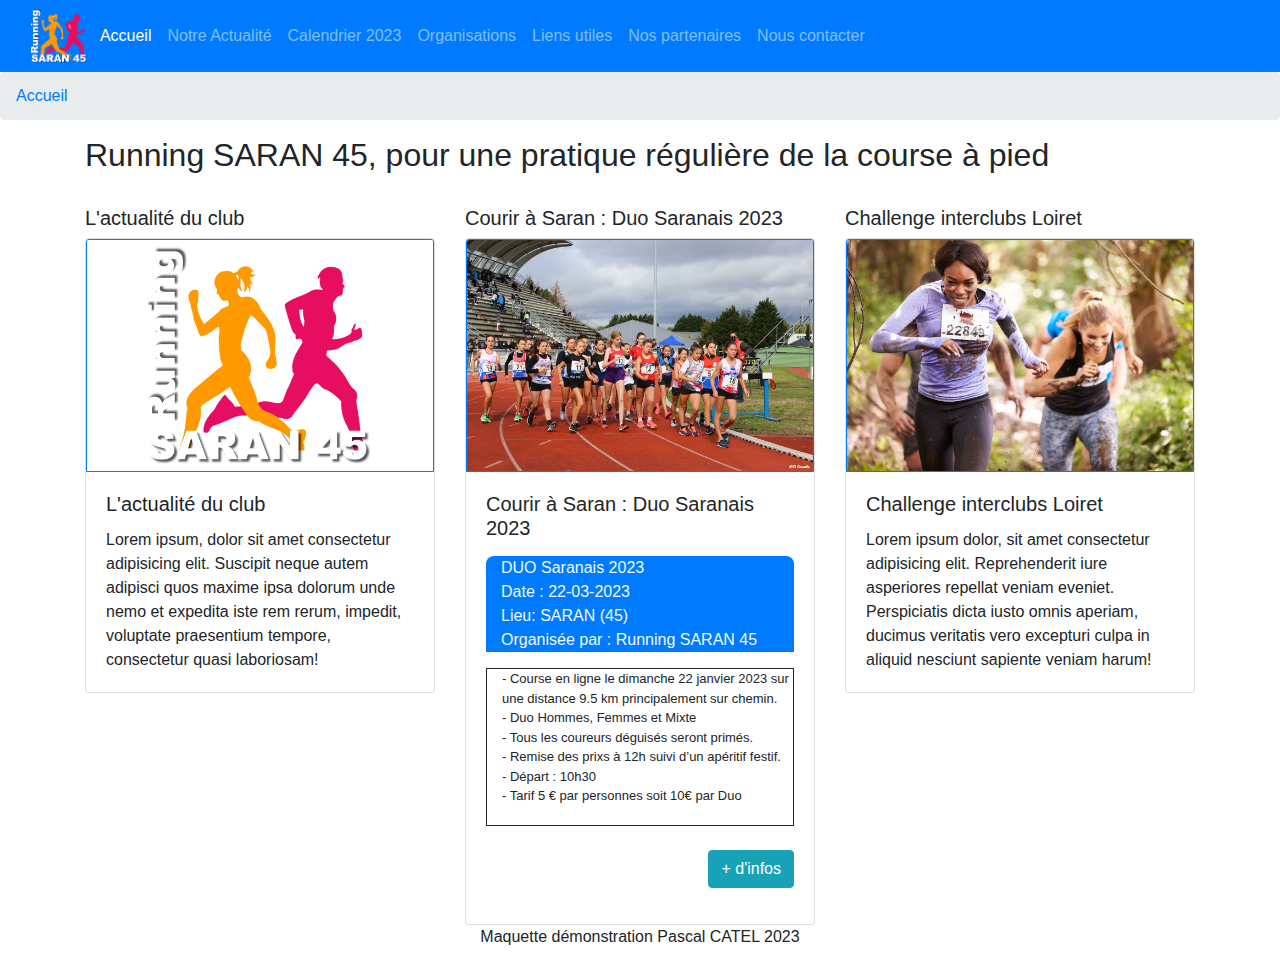
==== commit 91a57ebb: "Avant envoi evaluation" ====
--- a/index.html
+++ b/index.html
@@ -14,15 +14,19 @@
 
   <body>
     <header>
+
       <nav class="navbar navbar-expand-lg navbar-dark bg-primary">
+
         <div class="container-fluid">
-          <!-- Titre de la page -->
-
           <img src="img/logo500.png" alt="logo" height="5%" width="5%">
-          <div class="collapse navbar-collapse" id="navbarNavDropdown">
+          <button type="button" class="navbar-toggler" data-bs-toggle="collapse"
+            data-bs-target="#navbarCollapse">
+            <span class="navbar-toggler-icon"></span>
+          </button>
+          <div class="collapse navbar-collapse" id="navbarCollapse">
             <!-- Elements du menu -->
             <ul class="navbar-nav me-auto mb-2 mb-lg-0 ">
-              <!-- Elements du menu -->
+
               <li class="nav-item">
                 <a class="nav-link active" href="index.html">Accueil</a>
               </li>
@@ -52,156 +56,145 @@
           </div>
         </div>
       </nav>
+
+
       <nav aria-label="breadcrumb">
-        <!-- Déclaration du composant -->
         <ol class="breadcrumb">
-          <!-- Item du fil d'ariane -->
           <li class="breadcrumb-item"><a href="index.html">Accueil</a></li>
         </ol>
       </nav>
     </header>
 
     <main>
-      <h1>Running SARAN 45, pour une pratique régulière de la course à pied</h1>
-      <div class="row justify-content-between">
-
-        <!-- aside left-->
-        <div class="col-3" style="background-color: #007BFF;border-radius:15px
-          20px 0 5px;">
-          <aside>
-            <h4 style="color: antiquewhite;"> Courir à Saran</h4>
-            <div class="list-group">
-              <a href="#" class="list-group-item list-group-item-action">Calendriers</a>
-              <a href="#" class="list-group-item list-group-item-action">Inscriptions</a>
-              <a href="#" class="list-group-item list-group-item-action">Résultats</a>
-            </div><br>
-
-            <h4 style="color: antiquewhite;"> Organisations</h4>
-            <div class="list-group">
-              <a href="#" class="list-group-item list-group-item-action">Demande
-                aide technique</a>
-              <a href="#" class="list-group-item list-group-item-action">Lettre
-                aux organisateurs</a>
-            </div>
-            <br>
-
-            <h4 style="color: antiquewhite;"> Liens utiles</h4>
-            <div class="list-group">
-              <a href="#" class="list-group-item list-group-item-action">Fédération
-                régionale</a>
-              <a href="#" class="list-group-item list-group-item-action">Fédération
-                nationale</a>
-            </div>
-          </aside>
+
+      <div class="container">
+        <div class>
+          <h2>Running SARAN 45, pour une pratique régulière de la course à pied</h2>
+          <br>
         </div>
 
-        <div class="col-9">
-          <div class="row justify-content-between">
-
-            <!-- column 1 -->
-            <div class="col-4">
-
-              <div class="card">
-                <!-- Image située en haut -->
-                <img src="img/actusaran45.png" class="card-img-top
-                  rounded-3" alt="Running Saran 45">
-                <!-- Corps de la carte -->
-                <div class="card-body">
-                  <!-- Titre -->
-                  <h5 class="card-title"> L'actualité du club</h5>
-                  <!-- Contenu de la carte -->
-                  <p class="card-text">
-                    Lorem ipsum, dolor sit amet consectetur
-                    adipisicing elit. Suscipit neque autem
-                    adipisci quos maxime ipsa dolorum unde nemo
-                    et expedita iste rem rerum, impedit,
-                    voluptate praesentium tempore, consectetur
-                    quasi laboriosam!
-                  </p>
-
-                </div>
+        <!-- L'actualité du club-->
+        <div class="row g-3">
+
+          <div class="col-md-6 col-lg-4 col-xl-4">
+            <h5>L'actualité du club</h5>
+            <div class="card">
+              <!-- Image située en haut -->
+              <img src="img/actusaran45.png" class="card-img-top
+                rounded-3" alt="Running Saran 45">
+              <!-- Corps de la carte -->
+              <div class="card-body">
+                <!-- Titre -->
+                <h5 class="card-title"> L'actualité du club</h5>
+                <!-- Contenu de la carte -->
+                <p class="card-text">
+                  Lorem ipsum, dolor sit amet consectetur
+                  adipisicing elit. Suscipit neque autem
+                  adipisci quos maxime ipsa dolorum unde nemo
+                  et expedita iste rem rerum, impedit,
+                  voluptate praesentium tempore, consectetur
+                  quasi laboriosam!
+                </p>
+
               </div>
             </div>
-            <!-- column 2 -->
-            <div class="col-4">
-              <!-- Déclaration du composant -->
-              <div class="card">
-                <!-- Image située en haut -->
-                <img src="img/courir a saran.jpg"
-                  class="card-img-top" alt="Courir à Saran">
-                <!-- Corps de la carte -->
-                <div class="card-body">
-                  <!-- Titre -->
-                  <h5 class="card-title"> Courir à Saran : Duo Saranais 2023</h5>
-                  <!-- Contenu de la carte -->
-                  <!-- localisation evenement -->
-                  <p class="card-text">
-                    <div style="background-color:#007BFF;
-                      border-radius: 8px 8px 0 0px;
-                      padding-right: 15px;
-                      padding-left: 15px;
-                      color: aliceblue;">
-                      DUO Saranais 2023<br>
-                      Date : 22-03-2023<br>
-                      Lieu: SARAN (45)<br>
-                      Organisée par : Running SARAN 45
-                    </div>
-
-                    <div style="border: 1px solid;
-                      font-size:small;
-                      padding-left: 15px;">
-                      - Course en ligne le dimanche 22 janvier
-                      2023 sur une distance 9.5 km
-                      principalement sur chemin. <br>
-                      - Duo Hommes, Femmes et Mixte <br>
-                      - Tous les coureurs déguisés seront primés. <br>
-                      - Remise des prixs à 12h suivi d’un apéritif
-                      festif. <br>
-                      - Départ : 10h30 <br>
-                      - Tarif 5 € par personnes soit 10€ par Duo <br>
-                    </p>
-                    <a href="duo saranais 2023.html" class="btn btn-secondary">Lire
-                      la suite...</a> <br><br>
+          </div>
+
+          <!-- Courir à Saran : Duo Saranais 2023-->
+
+          <div class="col-md-6 col-lg-4 col-xl-4">
+            <h5>Courir à Saran : Duo Saranais 2023</h5>
+            <div class="card">
+              <!-- Image située en haut -->
+              <img src="img/courir a saran.jpg"
+                class="card-img-top" alt="Courir à Saran">
+              <!-- Corps de la carte -->
+              <div class="card-body">
+                <!-- Titre -->
+                <h5 class="card-title"> Courir à Saran : Duo Saranais 2023</h5>
+                <!-- Contenu de la carte -->
+                <!-- localisation evenement -->
+                <p class="card-text">
+                  <div style="background-color:#007BFF;
+                    border-radius: 8px 8px 0 0px;
+                    padding-right: 15px;
+                    padding-left: 15px;
+                    color: aliceblue;">
+                    DUO Saranais 2023<br>
+                    Date : 22-03-2023<br>
+                    Lieu: SARAN (45)<br>
+                    Organisée par : Running SARAN 45
                   </div>
+                </p>
+                <div style="border: 1px solid;
+                  font-size:small;
+                  padding-left: 15px;">
+                  - Course en ligne le dimanche 22 janvier
+                  2023 sur une distance 9.5 km
+                  principalement sur chemin. <br>
+                  - Duo Hommes, Femmes et Mixte <br>
+                  - Tous les coureurs déguisés seront primés. <br>
+                  - Remise des prixs à 12h suivi d’un apéritif
+                  festif. <br>
+                  - Départ : 10h30 <br>
+                  - Tarif 5 € par personnes soit 10€ par Duo <br>
+                  <br>
+
+
 
                 </div>
+                <br>
+                <p style="text-align: right;"><a href="duo saranais 2023.html"
+                    target="_blank" class="btn btn-info">+ d'infos</a></p>
+              </div>
+
+
+
+
+
+            </div>
+          </div>
+
+          <!-- Challenge interclubs Loiret-->
+
+          <div class="col-md-6 col-lg-4 col-xl-4">
+            <h5>Challenge interclubs Loiret</h5>
+            <div class="card">
+              <!-- Image située en haut -->
+              <img src="img/GrandFond.jpg"
+                class="card-img-top" alt="Challenge interclubs Loiret">
+              <!-- Corps de la carte -->
+              <div class="card-body">
+                <!-- Titre -->
+                <h5 class="card-title"> Challenge interclubs Loiret</h5>
+                <!-- Contenu de la carte -->
+                <p class="card-text">
+                  Lorem ipsum dolor, sit amet
+                  consectetur adipisicing elit.
+                  Reprehenderit iure asperiores
+                  repellat veniam eveniet.
+                  Perspiciatis dicta iusto omnis
+                  aperiam, ducimus veritatis vero
+                  excepturi culpa in aliquid nesciunt
+                  sapiente veniam harum!
+                </p>
+
               </div>
             </div>
 
-            <div class="col-4">
-              <!-- column 3 -->
-              <div class="card">
-                <!-- Image située en haut -->
-                <img src="img/GrandFond.jpg"
-                  class="card-img-top" alt="Challenge interclubs Loiret">
-                <!-- Corps de la carte -->
-                <div class="card-body">
-                  <!-- Titre -->
-                  <h5 class="card-title"> Challenge interclubs Loiret</h5>
-                  <!-- Contenu de la carte -->
-                  <p class="card-text">
-                    Lorem ipsum dolor, sit amet
-                    consectetur adipisicing elit.
-                    Reprehenderit iure asperiores
-                    repellat veniam eveniet.
-                    Perspiciatis dicta iusto omnis
-                    aperiam, ducimus veritatis vero
-                    excepturi culpa in aliquid nesciunt
-                    sapiente veniam harum!
-                  </p>
-
-                </div>
-              </div>
-            </div>
-
-
-          </div>
-
-          <footer>
-            <p>Maquette démonstration Pascal CATEL 2023</p>
-          </footer>
+
+          </div>
+
+
+
 
         </div>
+        <footer>
+          <p style="text-align: center;">Maquette démonstration Pascal CATEL
+            2023</p>
+        </footer>
+
+
       </main>
     </body>
   </html>
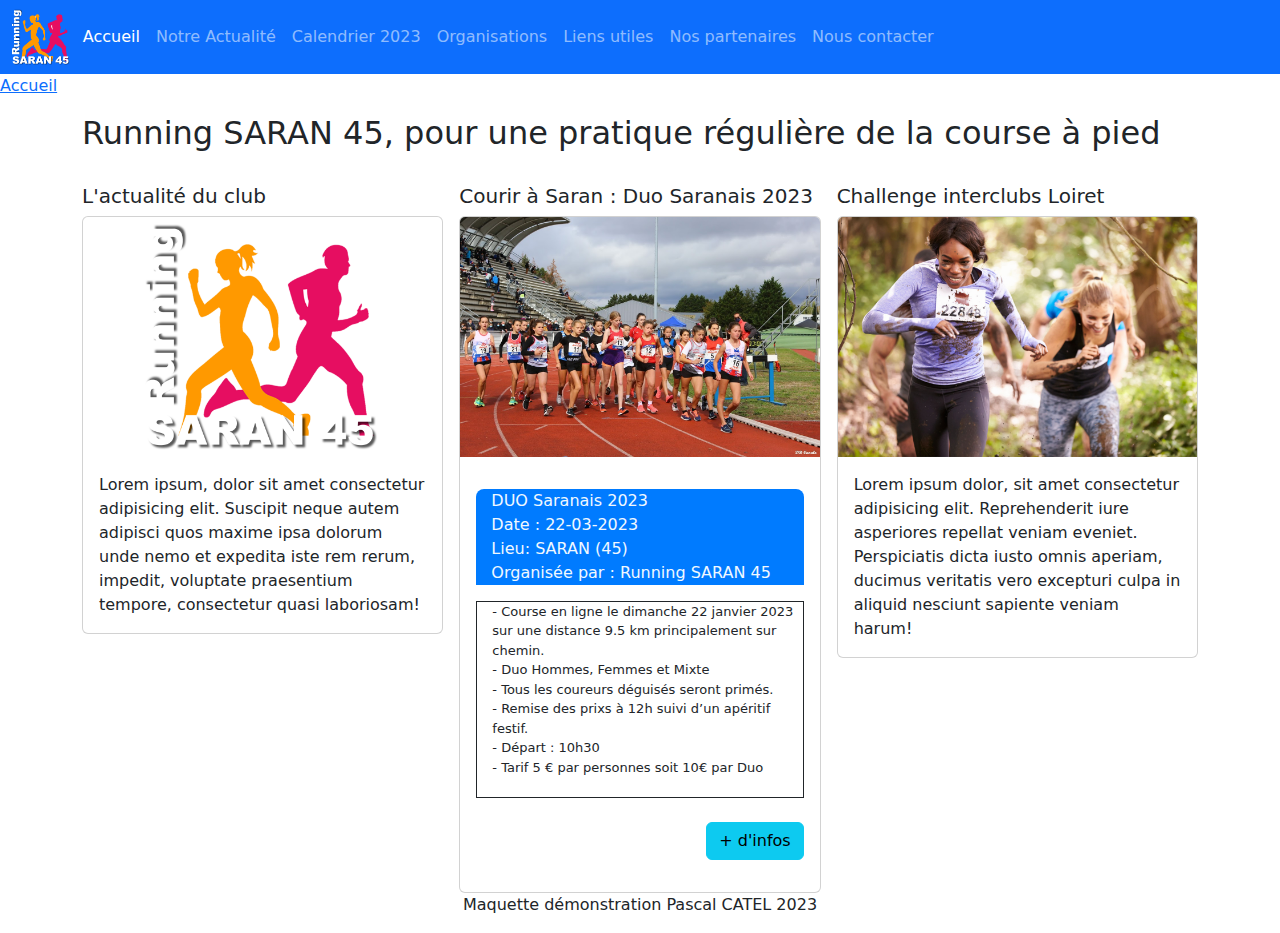
==== commit 2cef56ed: "Maj menu hamburger responsive" ====
--- a/index.html
+++ b/index.html
@@ -9,23 +9,24 @@
       Saran 45 club de running de saran loiret 45 métropole orléans">
     <!-- link href="https://cdn.jsdelivr.net/npm/bootstrap@5.3.0-alpha1/dist/css/bootstrap.min.css" rel="stylesheet" integrity="sha384-GLhlTQ8iRABdZLl6O3oVMWSktQOp6b7In1Zl3/Jr59b6EGGoI1aFkw7cmDA6j6gD" crossorigin="anonymous" -->
     <link rel="stylesheet" href="css/bootstrap.css">
+    
     <title>Running Saran 45</title>
   </head>
 
   <body>
     <header>
 
+      
       <nav class="navbar navbar-expand-lg navbar-dark bg-primary">
-
         <div class="container-fluid">
           <img src="img/logo500.png" alt="logo" height="5%" width="5%">
-          <button type="button" class="navbar-toggler" data-bs-toggle="collapse"
-            data-bs-target="#navbarCollapse">
+          
+          <button class="navbar-toggler" type="button" data-bs-toggle="collapse" data-bs-target="#navbarSupportedContent">
             <span class="navbar-toggler-icon"></span>
           </button>
-          <div class="collapse navbar-collapse" id="navbarCollapse">
+          <div class="collapse navbar-collapse" id="navbarSupportedContent">
             <!-- Elements du menu -->
-            <ul class="navbar-nav me-auto mb-2 mb-lg-0 ">
+            <ul class="navbar-nav">
 
               <li class="nav-item">
                 <a class="nav-link active" href="index.html">Accueil</a>
@@ -37,17 +38,17 @@
                 <a class="nav-link" href="#">Calendrier 2023</a>
               </li>
               <li class="nav-item">
-                <a class="nav-link " aria-current="page" href="#">Organisations</a>
-              </li>
-              <li class="nav-item">
-                <a class="nav-link " aria-current="page" href="#">Liens utiles</a>
-              </li>
-              <li class="nav-item">
-                <a class="nav-link " aria-current="page" href="#">Nos
+                <a class="nav-link "href="#">Organisations</a>
+              </li>
+              <li class="nav-item">
+                <a class="nav-link " href="#">Liens utiles</a>
+              </li>
+              <li class="nav-item">
+                <a class="nav-link " href="#">Nos
                   partenaires</a>
               </li>
               <li class="nav-item">
-                <a class="nav-link " aria-current="page" href="#">Nous
+                <a class="nav-link " href="#">Nous
                   contacter</a>
               </li>
 
@@ -56,6 +57,7 @@
           </div>
         </div>
       </nav>
+
 
 
       <nav aria-label="breadcrumb">
@@ -84,8 +86,7 @@
                 rounded-3" alt="Running Saran 45">
               <!-- Corps de la carte -->
               <div class="card-body">
-                <!-- Titre -->
-                <h5 class="card-title"> L'actualité du club</h5>
+
                 <!-- Contenu de la carte -->
                 <p class="card-text">
                   Lorem ipsum, dolor sit amet consectetur
@@ -110,8 +111,7 @@
                 class="card-img-top" alt="Courir à Saran">
               <!-- Corps de la carte -->
               <div class="card-body">
-                <!-- Titre -->
-                <h5 class="card-title"> Courir à Saran : Duo Saranais 2023</h5>
+
                 <!-- Contenu de la carte -->
                 <!-- localisation evenement -->
                 <p class="card-text">
@@ -145,7 +145,7 @@
                 </div>
                 <br>
                 <p style="text-align: right;"><a href="duo saranais 2023.html"
-                    target="_blank" class="btn btn-info">+ d'infos</a></p>
+                   class="btn btn-info">+ d'infos</a></p>
               </div>
 
 
@@ -165,8 +165,7 @@
                 class="card-img-top" alt="Challenge interclubs Loiret">
               <!-- Corps de la carte -->
               <div class="card-body">
-                <!-- Titre -->
-                <h5 class="card-title"> Challenge interclubs Loiret</h5>
+
                 <!-- Contenu de la carte -->
                 <p class="card-text">
                   Lorem ipsum dolor, sit amet
@@ -196,5 +195,9 @@
 
 
       </main>
+
+      <script src="js/bootstrap.bundle.js"></script>
+
+
     </body>
   </html>
